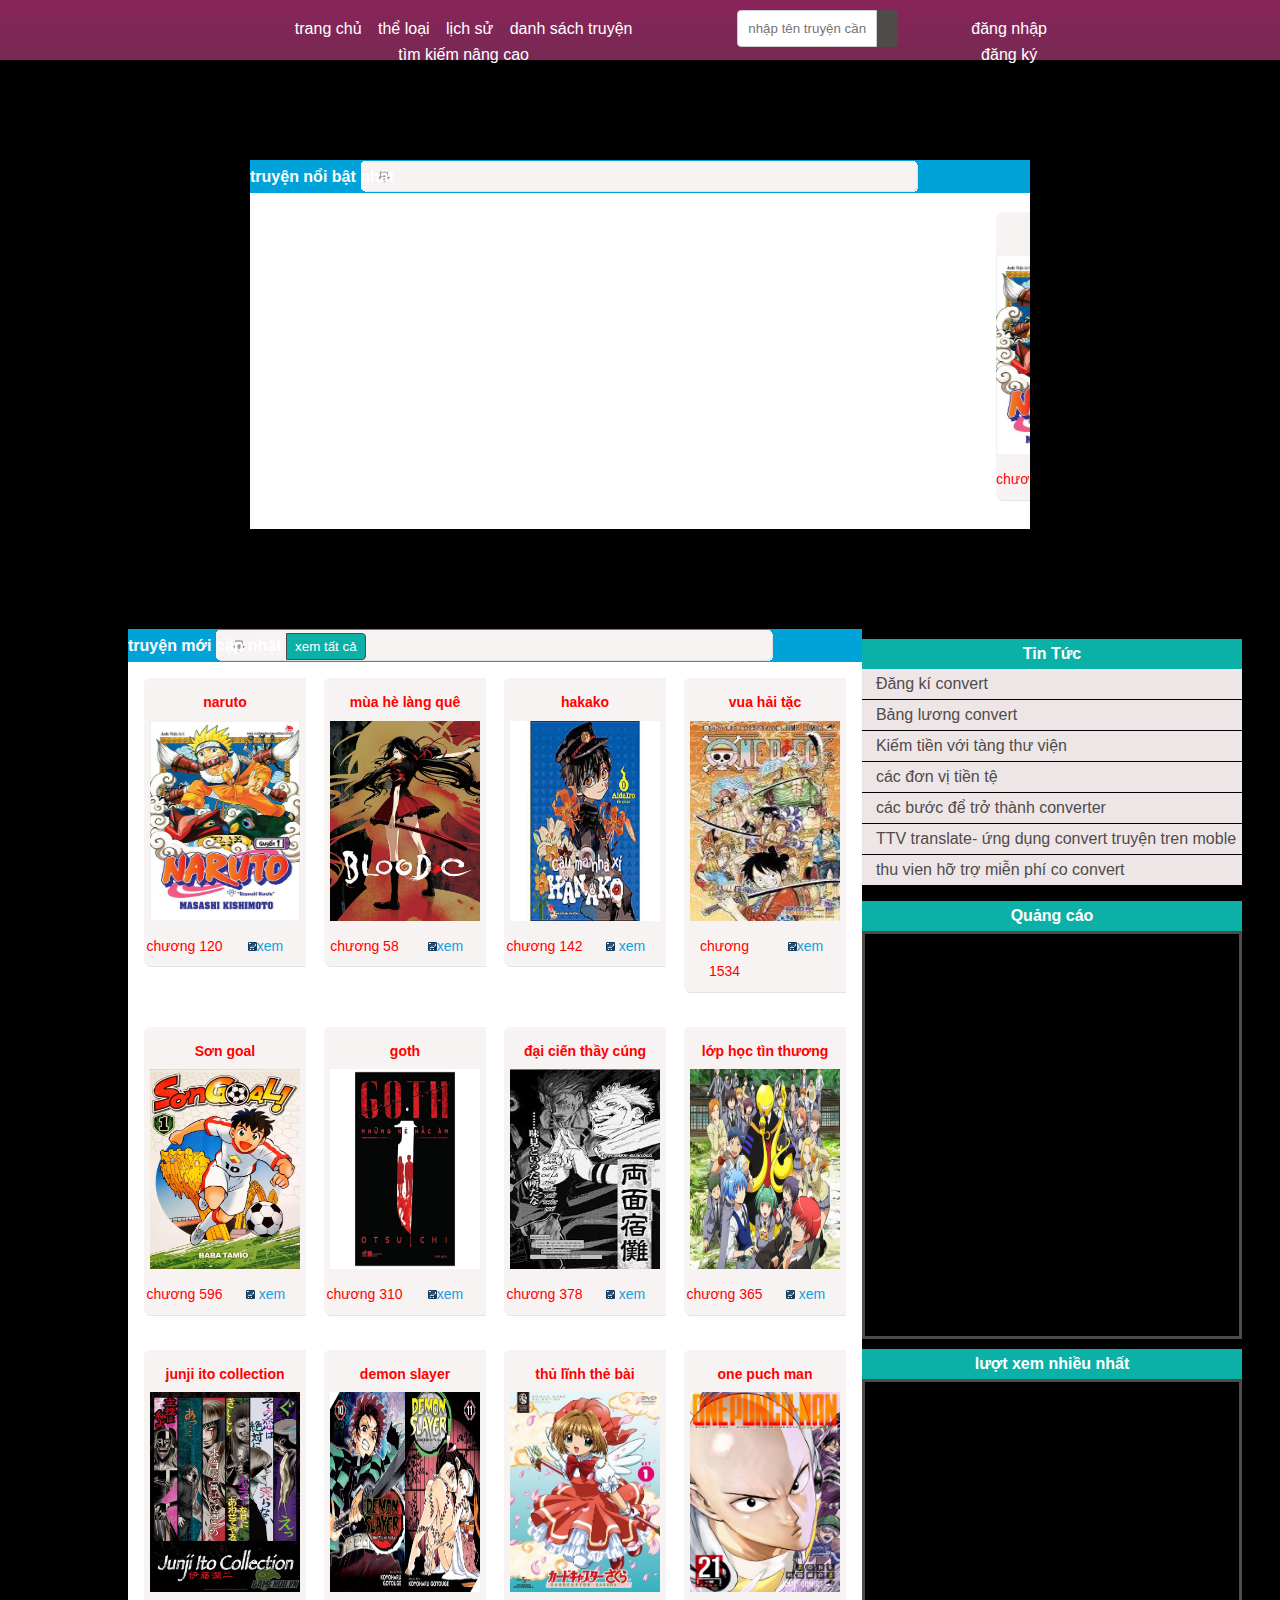
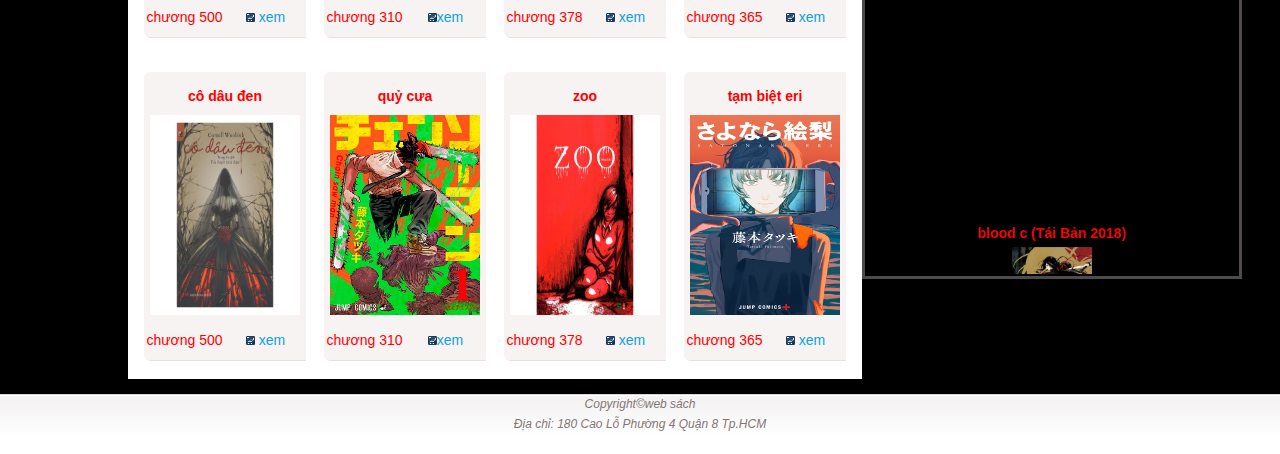
==== LapTrinhWeb(Ca3_t2)/index.html @ 85f15630 "nop" ====
<!DOCTYPE html>
<html lang="en">
<head>
    <meta charset="UTF-8">
    <meta name="viewport" content="width=device-width, initial-scale=1.0">
    <link rel="stylesheet" href="css/main.css">
    <link rel="stylesheet" href="css/base.css">
    <link rel="stylesheet" href="css/stype.css">
    <link rel="preconnect" href="https://fonts.googleapis.com">
    <link rel="preconnect" href="https://fonts.gstatic.com" crossorigin>
    <link href="https://fonts.googleapis.com/css2?family=Roboto:wght@300;400&display=swap" rel="stylesheet">
    <link rel="stylesheet" href="main.js">
    <script src="js/main.js"></script>
    <link rel="stylesheet" href="https://cdnjs.cloudflare.com/ajax/libs/font-awesome/6.5.2/css/all.min.css" integrity="sha512-SnH5WK+bZxgPHs44uWIX+LLJAJ9/2PkPKZ5QiAj6Ta86w+fsb2TkcmfRyVX3pBnMFcV7oQPJkl9QevSCWr3W6A==" crossorigin="anonymous" referrerpolicy="no-referrer" />
    <title>tiểu thuyết</title>
</head>
<body>
    <div class="story">
        <header class="header">
            <div class="grid">
                <nav class="header__navbar">
                    <ul class="header__navbar-list">
                        <li class="header__navbar-item"><a href="" class="header__navbar-item-link">trang chủ</a></li>
                        <li class="header__navbar-item header__navbar-item--has-notiy">
                         <a href="" class="header__navbar-item-link"><i class="header__navbar-icon fa-solid fa-bars"></i>thể loại</a>
                          <div class="header__notify">
                            <ul class="header__notify-list">
                                <li class="header__notify-item header__notify-item--view"><a href="" class="header__notify-link">lãng mạng</a></li>
                                <li class="header__notify-item header__notify-item--view"><a href="" class="header__notify-link">kiếm hiệp</a></li>
                                <li class="header__notify-item header__notify-item--view"><a href="" class="header__notify-link">chuyển sinh</a></li>
                                <li class="header__notify-item header__notify-item--view"><a href="" class="header__notify-link">khoa học</a></li>
                                <li class="header__notify-item header__notify-item--view"><a href="" class="header__notify-link">giả tưởng</a></li>
                                <li class="header__notify-item header__notify-item--view"><a href="" class="header__notify-link">phieu lưu</a></li>
                            </ul>
                            <ul class="header__notify-list">
                                <li class="header__notify-item header__notify-item--view"><a href="" class="header__notify-link">vui</a></li>
                                <li class="header__notify-item header__notify-item--view"><a href="" class="header__notify-link">buồn</a></li>
                                <li class="header__notify-item header__notify-item--view"><a href="" class="header__notify-link">hai kịch</a></li>
                                <li class="header__notify-item header__notify-item--view"><a href="" class="header__notify-link">bị kich</a></li>
                                <li class="header__notify-item header__notify-item--view"><a href="" class="header__notify-link">what</a></li>
                                <li class="header__notify-item header__notify-item--view"><a href="" class="header__notify-link">wy</a></li>
                            </ul>
                            <ul class="header__notify-list">
                                <li class="header__notify-item header__notify-item--view"><a href="" class="header__notify-link">vui</a></li>
                                <li class="header__notify-item header__notify-item--view"><a href="" class="header__notify-link">buồn</a></li>
                                <li class="header__notify-item header__notify-item--view"><a href="" class="header__notify-link">hai kịch</a></li>
                                <li class="header__notify-item header__notify-item--view"><a href="" class="header__notify-link">bị kich</a></li>
                                <li class="header__notify-item header__notify-item--view"><a href="" class="header__notify-link">what</a></li>
                                <li class="header__notify-item header__notify-item--view"><a href="" class="header__notify-link">wy</a></li>
                            </ul>
                          </div>
                         </li>
                        <li class="header__navbar-item"><a href="" class="header__navbar-item-link"><i class="header__navbar-icon fa-solid fa-file"></i></i>lịch sử</a></li>
                        <li class="header__navbar-item"><a href="" class="header__navbar-item-link"><i class="header__navbar-icon fa-solid fa-gears"></i>danh sách truyện</a></li>
                        <li class="header__navbar-item"><a href="" class="header__navbar-item-link">tìm kiếm nâng cao</a></li>
                    </ul>
                    <div class="header__navbar-search">
                        <div class="header__search">
                            <input type="text" class="header__navbar-search-input" placeholder="nhập tên truyện cần tiềm">
                            <button class="header__search-btn">
                                <i class=" header__search-btn--icon fa-sharp fa-solid fa-magnifying-glass"></i>
                            </button>
                        </div>
                    </div>
                    <ul class="header__navbar-list">
                        <li class="header__navbar-item">
                            <div class="header__navbar-item-link" onclick="hiendn()">đăng nhập</div>
                        </li>
                        <li class="header__navbar-item ">
                            <div class="header__navbar-item-link" onclick="hiendk()">đăng ký</div>
                        </li>
                    </ul>
                </nav>
        </div>
        </header>
        <div class="khoan_cach">

        </div>
        <div class="cuon">
            <div class="center_title">truyện nổi bật nhất  </div>
            <marquee behavior="" direction="">
                <div class="center_cuon">
                    <div class="product_box">
                        <div class="pro_box_top"></div>
                        <div class="pro_box_mid">
                            <div class="pro_title">naruto</div>
                            <div class="pro_img"><a href="#"><img src="img/Naruto_01_m.jpg" /></a></div>
                            <div class="price2" >chương 120</div><div class="pro_cart"><a href="#"><img src="images/layout/cart.gif" width="9" height="9" />xem</a></div>
                            <div style="clear:both"></div>
                        </div>
                        <div class="pro_box_bot"></div>
                    </div>
                    <div class="product_box">
                        <div class="pro_box_top"></div>
                        <div class="pro_box_mid">
                            <div class="pro_title">mùa hè làng quê</div>
                            <div class="pro_img"><a href="#"><img src="img/MV5BZjhmYmVmYzEtMzUzZi00ZjUbloodc.jpg" /></a></div>
                            <div class="price2" >chương 50</div><div class="pro_cart"><a href="#"><img src="images/layout/cart.gif" width="9" height="9" />xem</a></div>
                            <div style="clear:both"></div>
                        </div>
                        <div class="pro_box_bot"></div>
                    </div>
                    <div class="product_box">
                        <div class="pro_box_top"></div>
                        <div class="pro_box_mid">
                            <div class="pro_title"><a href="#">hakako</a></div>
                            <div class="pro_img"><a href="#"><img src="img/truyen2.jpg" /></a></div>
                            <div class="price2" >chương 150</div><div class="pro_cart"><a href="#"><img src="images/layout/cart.gif" width="9" height="9" /> xem</a></div>
                            <div style="clear:both"></div>                
                        </div>
                        <div class="pro_box_bot"></div>
                    </div>
                    <div class="product_box">
                        <div class="pro_box_top"></div>
                        <div class="pro_box_mid">
                            <div class="pro_title"><a href="#">bạc anh quỷ</a></div>
                            <div class="pro_img"><a href="#"><img src="img/bac_anh_quy.jpg" /></a></div>
                            <div class="price2" >chương 49</div><div class="pro_cart"><a href="#"><img src="images/layout/cart.gif" width="9" height="9" /> xem</a></div>
                            <div style="clear:both"></div>                
                        </div>
                        <div class="pro_box_bot"></div>
                    </div>
                    <div class="product_box">
                        <div class="pro_box_top"></div>
                        <div class="pro_box_mid">
                            <div class="pro_title"><a href="#">đại chiến người titan</a></div>
                            <div class="pro_img"><a href="#"><img src="img/aot.jpg" /></a></div>
                            <div class="price2" >chương 250</div><div class="pro_cart"><a href="#"><img src="images/layout/cart.gif" width="9" height="9" /> xem</a></div>
                            <div style="clear:both"></div>                
                        </div>
                        <div class="pro_box_bot"></div>
                    </div>
                    <div class="product_box">
                        <div class="pro_box_top"></div>
                        <div class="pro_box_mid">
                            <div class="pro_title">Berserk_vol01<a href="#"></a></div>
                            <div class="pro_img"><a href="#"><img src="img/Berserk_vol01.jpg" /></a></div>
                            <div class="price2" >chương 526</div><div class="pro_cart"><a href="#"><img src="images/layout/cart.gif" width="9" height="9" /> xem</a></div>
                            <div style="clear:both"></div>                
                        </div>
                        <div class="pro_box_bot"></div>
                    </div>
                     <div class="product_box">
                        <div class="pro_box_top"></div>
                        <div class="pro_box_mid">
                            <div class="pro_title"><a href="#">Fullmetal Alchemist</a></div>
                            <div class="pro_img"><a href="#"><img src="img/Bìa_truyện_Fullmetal_Alchemist_của_Nhật.jpg" /></a></div>
                            <div class="price2" >chương 710</div><div class="pro_cart"><a href="#"><img src="images/layout/cart.gif" width="9" height="9" /> xem</a></div>
                            <div style="clear:both"></div>                
                        </div>
                        <div class="pro_box_bot"></div>
                    </div>
                    <div class="product_box">
                        <div class="pro_box_top"></div>
                        <div class="pro_box_mid">
                            <div class="pro_title"><a href="#">cánh cửa</a></div>
                            <div class="pro_img"><a href="#"><img src="img/canh_cua.jpg" /></a></div>
                            <div class="price2" >chương 321</div><div class="pro_cart"><a href="#"><img src="images/layout/cart.gif" width="9" height="9" /> xem</a></div>
                            <div style="clear:both"></div>                
                        </div>
                        <div class="pro_box_bot"></div>
                    </div>
                    <div class="product_box">
                        <div class="pro_box_top"></div>
                        <div class="pro_box_mid">
                            <div class="pro_title"><a href="#">cô dâu đen</a></div>
                            <div class="pro_img"><a href="#"><img src="img/co_dau_den.jpg" /></a></div>
                            <div class="price2" >chương 49</div><div class="pro_cart"><a href="#"><img src="images/layout/cart.gif" width="9" height="9" /> xem</a></div>
                            <div style="clear:both"></div>                
                        </div>
                        <div class="pro_box_bot"></div>
                    </div>
                    <div class="product_box">
                        <div class="pro_box_top"></div>
                        <div class="pro_box_mid">
                            <div class="pro_title"><a href="#">fairy tail</a></div>
                            <div class="pro_img"><a href="#"><img src="img/fairy_tail.webp" /></a></div>
                            <div class="price2" >chương 481</div><div class="pro_cart"><a href="#"><img src="images/layout/cart.gif" width="9" height="9" /> xem</a></div>
                            <div style="clear:both"></div>                
                        </div>
                        <div class="pro_box_bot"></div>
                    </div>
                    <div class="product_box">
                        <div class="pro_box_top"></div>
                        <div class="pro_box_mid">
                            <div class="pro_title"><a href="#">vua hải tặc</a></div>
                            <div class="pro_img"><a href="#"><img src="img/onepi.jpg" /></a></div>
                            <div class="price2" >chương 1500</div><div class="pro_cart"><a href="#"><img src="images/layout/cart.gif" width="9" height="9" />xem</a></div>
                            <div style="clear:both"></div>                
                         </div>
                        <div class="pro_box_bot"></div>
                    </div>
                     </div>
            </marquee>
        </div>
        <div class="khoan_cach">
            
        </div>
        <div class="truyen_container">
            <div class="left">
                <!-- <div class="left_content">
                    <div class="title1">
                        <a  href="#"><button style="background-color: rgb(53, 58, 58);"><i class="fa-solid fa-bars"></i></button>Thể loại</a>
                    </div>
                    <ul class="categories">
                        <li class="lmenu1" >
                            <a href="" class="auth-form__socials--fb btn btn--size-s btn--with-icon"> <i class="fa-solid fa-font-awesome"></i></i>tiên hiệp</a> 
                            <a href="" class="auth-form__socials--fb btn btn--size-s btn--with-icon"> <i class="fa-solid fa-biohazard"></i>huyền huyễn</a> 
                        </li>
                        <li class="lmenu1" >
                            <a href=""><i class="fa-solid fa-cannabis"></i>&nbsp;&nbsp;đô thị</a> <a href=""><i class="fa-solid fa-biohazard"></i>  &nbsp;&nbsp;khoa huyễn</a>
                        </li>
                        <li class="lmenu1" >
                            <a href=""> <i class="fa-solid fa-font-awesome"></i></i>&nbsp;&nbsp;kỳ huyễn</a> <a href=""><i class="fa-solid fa-cannabis"></i>  &nbsp;&nbsp;võ hiệp</a>
                        </li>
                        <li class="lmenu1" >
                            <a href=""> <i class="fa-solid fa-staff-snake"></i> &nbsp;&nbsp;lịch sử</a> <a href=""><i class="fa-solid fa-circle-radiation"></i>  &nbsp;&nbsp;đồng nhân</a>
                        </li>
                        <li class="lmenu1" >
                            <a href=""><i class="fa-solid fa-heart-pulse"></i>  &nbsp;&nbsp;quân sự</a> <a href=""> <i class="fa-solid fa-heart"></i> &nbsp;&nbsp;du hi</a>
                        </li>
                        <li class="lmenu1" >
                            <a href=""> <i class="fa-solid fa-staff-snake"></i> &nbsp;&nbsp;cảnh kỹ</a> <a href=""> <i class="fa-solid fa-heart-pulse"></i> &nbsp;&nbsp;linh di</a>
                        </li>
                        <li class="lmenu1" >
                            <a href=""> <i class="fa-solid fa-circle-radiation"></i> &nbsp;&nbsp;ngôn tình</a> <a href=""> <i class="fa-solid fa-heart"></i> &nbsp;&nbsp;tất cả</a>
                        </li>
                    </ul>
                </div> -->
                <div class="content">
                    <div class="center_title">truyện mới cập nhật <button style="background-color: #0bb1a7;">xem tất cả</button></div>
                    <div class="center_content">
                        <div class="product_box">
                            <div class="pro_box_top"></div>
                            <div class="pro_box_mid">
                                <div class="pro_title">naruto</div>
                                <div class="pro_img"><a href="#"><img src="img/Naruto_01_m.jpg" /></a></div>
                                <div class="price2" >chương 120</div><div class="pro_cart"><a href="#"><img src="images/layout/cart.gif" width="9" height="9" />xem</a></div>
                                <div style="clear:both"></div>
                            </div>
                            <div class="pro_box_bot"></div>
                        </div>
                        <div class="product_box">
                            <div class="pro_box_top"></div>
                            <div class="pro_box_mid">
                                <div class="pro_title">mùa hè làng quê</div>
                                <div class="pro_img"><a href="#"><img src="img/MV5BZjhmYmVmYzEtMzUzZi00ZjUbloodc.jpg" /></a></div>
                                <div class="price2" >chương 58</div><div class="pro_cart"><a href="#"><img src="images/layout/cart.gif" width="9" height="9" />xem</a></div>
                                <div style="clear:both"></div>
                            </div>
                            <div class="pro_box_bot"></div>
                        </div>
                        <div class="product_box">
                            <div class="pro_box_top"></div>
                            <div class="pro_box_mid">
                                <div class="pro_title"><a href="#">hakako</a></div>
                                <div class="pro_img"><a href="#"><img src="img/truyen2.jpg" /></a></div>
                                <div class="price2" >chương 142</div><div class="pro_cart"><a href="#"><img src="images/layout/cart.gif" width="9" height="9" /> xem</a></div>
                                <div style="clear:both"></div>                
                            </div>
                            <div class="pro_box_bot"></div>
                        </div>
                        
                        <div class="product_box">
                            <div class="pro_box_top"></div>
                            <div class="pro_box_mid">
                                <div class="pro_title"><a href="#">vua hải tặc</a></div>
                                <div class="pro_img"><a href="#"><img src="img/onepi.jpg" /></a></div>
                                <div class="price2" >chương 1534</div><div class="pro_cart"><a href="#"><img src="images/layout/cart.gif" width="9" height="9" />xem</a></div>
                                <div style="clear:both"></div>                
                             </div>
                            <div class="pro_box_bot"></div>
                        </div>
                         </div>
                
                  <div style="clear:both"></div>
                
                  <div class="center_content">
                    <div class="product_box">
                        <div class="pro_box_top"></div>
                        <div class="pro_box_mid">
                            <div class="pro_title"><a href="#">Sơn goal</a></div>
                            <div class="pro_img"><a href="#"><img src="img/son_goal_2.jpg.webp" /></a></div>
                            <div class="price2"  >chương 596</div><div class="pro_cart"><a href="#"><img src="images/layout/cart.gif" width="9" height="9" /> xem</a></div>
                            <div style="clear:both"></div>
                        </div>
                        <div class="pro_box_bot"></div>
                    </div>
                    <div class="product_box">
                        <div class="pro_box_top"></div>
                        <div class="pro_box_mid">
                            <div class="pro_title"><a href="#">goth</a></div>
                            <div class="pro_img"><a href="#"><img src="images/Sach_3.jpg" /></a></div>
                            <div class="price2"  >chương 310</div><div class="pro_cart"><a href="#"><img src="images/layout/cart.gif" width="9" height="9" />xem</a></div>
                            <div style="clear:both"></div>                
                        </div>
                        <div class="pro_box_bot"></div>
                    </div>
                    
                    <div class="product_box">
                        <div class="pro_box_top"></div>
                        <div class="pro_box_mid">
                            <div class="pro_title"><a href="#">đại ciến thầy cúng</a></div>
                            <div class="pro_img"><a href="#"><img src="img/jjkai.jpg" /></a></div>
                            <div class="price2" >chương 378</div><div class="pro_cart"><a href="#"><img src="images/layout/cart.gif" width="9" height="9" /> xem</a></div>
                            <div style="clear:both"></div>                
                         </div>
                        <div class="pro_box_bot"></div>
                    </div>
                    <div class="product_box">
                        <div class="pro_box_top"></div>
                        <div class="pro_box_mid">
                            <div class="pro_title"><a href="#">lớp học tìn thương</a></div>
                            <div class="pro_img"><a href="#"><img src="img/koro_sensei.jpg" /></a></div>
                            <div class="price2" >chương 365</div><div class="pro_cart"><a href="#"><img src="images/layout/cart.gif" width="9" height="9" /> xem</a></div>
                            <div style="clear:both"></div>                
                         </div>
                        <div class="pro_box_bot"></div>
                    </div>
                   </div>  
                   <div class="center_content">
                    <div class="product_box">
                        <div class="pro_box_top"></div>
                        <div class="pro_box_mid">
                            <div class="pro_title"><a href="#">junji ito collection</a></div>
                            <div class="pro_img"><a href="#"><img src="img/junji-ito-collection.jpg" /></a></div>
                            <div class="price2"  >chương 500</div><div class="pro_cart"><a href="#"><img src="images/layout/cart.gif" width="9" height="9" /> xem</a></div>
                            <div style="clear:both"></div>
                        </div>
                        <div class="pro_box_bot"></div>
                    </div>
                    <div class="product_box">
                        <div class="pro_box_top"></div>
                        <div class="pro_box_mid">
                            <div class="pro_title"><a href="#">demon slayer</a></div>
                            <div class="pro_img"><a href="#"><img src="img/truyen1.webp" /></a></div>
                            <div class="price2"  >chương 310</div><div class="pro_cart"><a href="#"><img src="images/layout/cart.gif" width="9" height="9" />xem</a></div>
                            <div style="clear:both"></div>                
                        </div>
                        <div class="pro_box_bot"></div>
                    </div>
                    
                    <div class="product_box">
                        <div class="pro_box_top"></div>
                        <div class="pro_box_mid">
                            <div class="pro_title"><a href="#">thủ lĩnh thẻ bài</a></div>
                            <div class="pro_img"><a href="#"><img src="img/Cardcaptor_Sakura_DVD_vl.1_cover.jpg" /></a></div>
                            <div class="price2" >chương 378</div><div class="pro_cart"><a href="#"><img src="images/layout/cart.gif" width="9" height="9" /> xem</a></div>
                            <div style="clear:both"></div>                
                         </div>
                        <div class="pro_box_bot"></div>
                    </div>
                    <div class="product_box">
                        <div class="pro_box_top"></div>
                        <div class="pro_box_mid">
                            <div class="pro_title"><a href="#">one puch man</a></div>
                            <div class="pro_img"><a href="#"><img src="img/one_puch.webp" /></a></div>
                            <div class="price2" >chương 365</div><div class="pro_cart"><a href="#"><img src="images/layout/cart.gif" width="9" height="9" /> xem</a></div>
                            <div style="clear:both"></div>                
                         </div>
                        <div class="pro_box_bot"></div>
                    </div>
                   </div>  
                   <div class="center_content">
                    <div class="product_box">
                        <div class="pro_box_top"></div>
                        <div class="pro_box_mid">
                            <div class="pro_title"><a href="#">cô dâu đen</a></div>
                            <div class="pro_img"><a href="#"><img src="img/co_dau_den.jpg" /></a></div>
                            <div class="price2"  >chương 500</div><div class="pro_cart"><a href="#"><img src="images/layout/cart.gif" width="9" height="9" /> xem</a></div>
                            <div style="clear:both"></div>
                        </div>
                        <div class="pro_box_bot"></div>
                    </div>
                    <div class="product_box">
                        <div class="pro_box_top"></div>
                        <div class="pro_box_mid">
                            <div class="pro_title"><a href="#">quỷ cưa</a></div>
                            <div class="pro_img"><a href="#"><img src="img/Chainsawman.jpg" /></a></div>
                            <div class="price2"  >chương 310</div><div class="pro_cart"><a href="#"><img src="images/layout/cart.gif" width="9" height="9" />xem</a></div>
                            <div style="clear:both"></div>                
                        </div>
                        <div class="pro_box_bot"></div>
                    </div>
                    
                    <div class="product_box">
                        <div class="pro_box_top"></div>
                        <div class="pro_box_mid">
                            <div class="pro_title"><a href="#">zoo</a></div>
                            <div class="pro_img"><a href="#"><img src="img/zoo.jpg" /></a></div>
                            <div class="price2" >chương 378</div><div class="pro_cart"><a href="#"><img src="images/layout/cart.gif" width="9" height="9" /> xem</a></div>
                            <div style="clear:both"></div>                
                         </div>
                        <div class="pro_box_bot"></div>
                    </div>
                    <div class="product_box">
                        <div class="pro_box_top"></div>
                        <div class="pro_box_mid">
                            <div class="pro_title"><a href="#">tạm biệt eri</a></div>
                            <div class="pro_img"><a href="#"><img src="img/Goodbye,_Eri_volume_cover.jpg" /></a></div>
                            <div class="price2" >chương 365</div><div class="pro_cart"><a href="#"><img src="images/layout/cart.gif" width="9" height="9" /> xem</a></div>
                            <div style="clear:both"></div>                
                         </div>
                        <div class="pro_box_bot"></div>
                    </div>
                   </div>  
            
                </div>
                <div class="right">
                    <div class="right_content">
                        <div class="title">Tin Tức</div>
                        <ul class="categories">
                            <li class="lmenu2" >
                                <a href=""> <i class="fa-solid fa-sun"></i> &nbsp;&nbsp;Đăng kí convert</a>
                            </li>
                            <li class="lmenu2" >
                                <a href=""> <i class="fa-solid fa-sun"></i> &nbsp;&nbsp;Bảng lương convert</a>
                            </li>
                            <li class="lmenu2" >
                                <a href=""> <i class="fa-solid fa-sun"></i>  &nbsp;&nbsp;Kiếm tiền với tàng thư viện</a>
                            </li>
                            <li class="lmenu2" >
                                <a href=""> <i class="fa-solid fa-sun"></i> &nbsp;&nbsp;các đơn vị tiền tệ</a>
                            </li>
                            <li class="lmenu2" >
                                <a href=""> <i class="fa-solid fa-sun"></i> &nbsp;&nbsp;các bước để trở thành converter </a>
                            </li>
                            <li class="lmenu2" >
                                <a href=""> <i class="fa-solid fa-sun"></i>&nbsp;&nbsp;TTV translate- ứng dụng convert truyện tren moble</a>
                            </li>
                            <li class="lmenu2" >
                                <a href=""> <i class="fa-solid fa-sun"></i>  &nbsp;&nbsp;thu vien hỡ trợ miễn phí co convert</a>
                            </li>
                        </ul>
                    </div>
                    <div class="box">
                        <div class="title">Quảng cáo</div>
                        <div class="box_content">
                            <iframe width="370px" height="390px" src="https://www.youtube.com/embed/CFjI21M9wZs" title="アニメ『怪獣８号』ノンクレジットOP｜YUNGBLUD「Abyss」｜毎週土曜23時～放送・配信" frameborder="0" allow="accelerometer; autoplay; clipboard-write; encrypted-media; gyroscope; picture-in-picture; web-share" referrerpolicy="strict-origin-when-cross-origin" allowfullscreen></iframe>
                        </div>
                    </div>
                    <div class="box">
                        <div class="title">lượt xem nhiều nhất</div>
                        <div class="box_content" style="height:500px;">
                            <marquee direction="up" height="490px">
                                <div class="pro_title">blood c (Tái Bản 2018) </div>
                                <div style="text-align:center"><img src="img/MV5BZjhmYmVmYzEtMzUzZi00ZjUbloodc.jpg" height="120" /></div>
                                <div class="pro_price">tập 89</div>
                                <div style="clear:both"></div>
                                <hr color="#6da6b1" />
                                <div class="pro_title"> Cô nam (Tái Bản 2019) </div>
                                <div style="text-align:center"><img src="img/top-nhung-vu-an-co-dong-co-xam-xi-nhat-tham-tu-lung-danh-conan-phan-2-thumb.jpg" height="120" /></div>
                                <div class="pro_price">movie 15</div>
                                <div style="clear:both"></div>
                                <hr color="#6da6b1" />
                                <div class="pro_title"> Cô nam (Tái Bản 2019) </div>
                                <div style="text-align:center"><img src="img/top-nhung-vu-an-co-dong-co-xam-xi-nhat-tham-tu-lung-danh-conan-phan-2-thumb.jpg" height="120" /></div>
                                <div class="pro_price">movie 15</div>
                                <div style="clear:both"></div>
                                <hr color="#6da6b1" />
                                <div class="pro_title"> Cô nam (Tái Bản 2019) </div>
                                <div style="text-align:center"><img src="img/top-nhung-vu-an-co-dong-co-xam-xi-nhat-tham-tu-lung-danh-conan-phan-2-thumb.jpg" height="120" /></div>
                                <div class="pro_price">movie 15</div>
                                <div style="clear:both"></div>
                            </marquee>
                        </div>
                        </div>
                    </div>  
            </div> 
        </div>
        <div id="path"></div>
        <div class="footer">
            Copyright&copy;web sách <br /> Địa chỉ: 180 Cao Lỗ Phường 4 Quận 8 Tp.HCM<br />

        </div>
         <div  class="madal" id="dk"> 
               <div class="madal__overplay">

                </div>
                <div class="madal__body">
                    <div class="auth-form">
                        <div class="auth-form__container">
                            <div class="auth-form__header">
                                <h3 class="auth-form__heading">Đăng ký</h3>
                                <span class="auth-form__switch-btn"onclick="hiendn1()">Đăng nhập</span>
                            </div>
                            <div class="auth-form__form">
                                <div class="auth-form__group">
                                    <input type="password" class="auth-form__input" placeholder="nhập email của bạn">
                                </div>
                                <div class="auth-form__group">
                                    <input type="password" class="auth-form__input" placeholder="nhập mật khẩu của bạn">
                                </div>
                                <div class="auth-form__group">
                                    <input type="password" class="auth-form__input" placeholder="nhập khẩu mật khẩu của bạn">
                                </div>
                            </div>
                            <div class="auth-form__aside">
                                <p class="auth-form__policy-text">
                                    bạn đăng ký ,đồng ý với yêu cầu của web.
                                    <a href="" class="auth-form__text-link">điều khoản dịch vụ</a> &
                                    <a href="" class="auth-form__text-link">chính sách bảo mật</a>
                                    
                                </p>
                            </div>
                            <div class="auth-form__controls">
                                <button class="btn auth-form__controls-back btn--nomal">trở lại</button>
                                <button class="btn btn--primary" >đăng ký</button>
                            </div>
                        </div>
                    
                        <div class="auth-form__socials">
                            <a href="" class="auth-form__socials--fb btn btn--size-s btn--with-icon"><i class="auth-form__socials-icon fa-brands fa-facebook"></i><span class="auth-form__social-title">kết nối với facebook</span></a>
                            <a href="" class="auth-form__socials--gg btn btn--size-s btn--with-icon"><i class="auth-form__socials-icon fa-brands fa-google"></i><span class="auth-form__social-title">kết nối với google</span></a>
                        </div>
                    </div>
                </div>
                <div class="madal_inner"></div>
        </div> 
        <!-- login form -->
         <div class="madal" id="dn">
            <div class="madal__overplay">

            </div>
            <div class="madal__body">
                
                <div class="auth-form">
                    <div class="auth-form__container">
                        <div class="auth-form__header">
                            <h3 class="auth-form__heading">Đăng nhập</h3>
                            <span class="auth-form__switch-btn" onclick="hiendk1()">Đăng ký</span>
                        </div>
                        <div class="auth-form__form">
                            <div class="auth-form__group">
                                <input type="password" class="auth-form__input" placeholder="nhập email của bạn">
                            </div>
                            <div class="auth-form__group">
                                <input type="password" class="auth-form__input" placeholder="nhập mật khẩu của bạn">
                            </div>
                        </div>
                        <div class="auth-form__aside">
                            <div class="auth-form__help">
                                <a href="" class="auth-form__hhelp-link auth-form__hhelp-fogot"> quên mật khẩu</a>
                                <span class="auth-form__help-separate"></span>
                                <a href="" class="auth-form__hhelp-link">cần trợ giúp</a>
                            </div>
                        </div>
                        <div class="auth-form__controls">
                            <button class="btn auth-form__controls-back btn--nomal">trở lại</button>
                            <button class="btn btn--primary">đăng nhập</button>
                        </div>
                    </div>
                 
                    <div class="auth-form__socials">
                        <a href="" class="auth-form__socials--fb btn btn--size-s btn--with-icon"><i class="auth-form__socials-icon fa-brands fa-facebook"></i><span class="auth-form__social-title">đăng nhập facebook</span></a>
                        <a href="" class="auth-form__socials--gg btn btn--size-s btn--with-icon"><i class="auth-form__socials-icon fa-brands fa-google"></i><span class="auth-form__social-title">đăng nhập google</span></a>
                    </div>
                </div>
                
            </div>
            <div class="madal_inner"></div>
        </div> 
    </div>
</body>
</html>
---- LapTrinhWeb(Ca3_t2)/css/main.css ----
@charset "utf-8";

/* CSS Document */

body {
    background-position: top;
    background-repeat: repeat-x;
    margin: 0;
    font-family: "Rubik", sans-serif;
  
}
@media screen {
    
}
/* .right_content{
    height: 250px;
} */
.left_content{
    height: 250px;
}
#container {
    background-color: white;
}

#header {
    border-radius: 5px;
    justify-content: space-around; 
    display: flex;
    margin-left: 200px;
    margin-right: 200px;
}
.taikhoan{
    display: flex;
}
.tim{
    margin-top: 20px;
}

.tapp{
}
#logo {
    
    padding-left: 5px;
    padding-top: 10px;
}

#logo img {
    height: 153px;
    width: 250px;
}

#banner {
    width: 500px;
    margin-top: 7px;
}

.khoan_cach{
    height: 100px;
}


#menu {
    
    height: 50px;
    background-color: #0fa0dd;
    display: flex;
    justify-content:center;
    flex: 1;
}

#menu_left_corner {
    float: left;
    width: 9px;
    height: 50px;
    background-color: #df1111;
    border-radius: 50px 0px 0px 50px;
    ;
}

#menu_right_corner {
    float: left;
    width: 8px;
    height: 50px;
    background-color: #504b4b;
    border-radius: 0px 50px 50px 0px;
}

#hmenu {
    list-style-type: none;
    margin-left: -20px;
    margin-top: 0px;
}

#hmenu li {
    float: left;
    margin-left: 20px;
    margin-right: 20px;
    line-height: 50px;
}

#hmenu li a {
    color: #e8ffff;
    text-decoration: none;
    line-height: 50px;
    display: block;
}

#hmenu li a:hover {
    color: #f4e0ce
}

.devider {
    background-image: url(../images/layout/menu_divider.gif);
    width: 2px;
}

#path {
    height: 15px;
}
.truyen_container{
   display: flex;
   width: 70%;
   margin: auto;
   justify-content:space-between;
}
.left {
    flex: 1;
    display: flex;
    justify-content:center ;
    background-color: white;
}


.content{
    flex: 2;
    text-align: center;

}
.content1{
    
    text-align: center;
    
}

.right {
    flex: 1;
   background-color: black;
}
.chon_theloai{
    display: flex;
}
.list_theloai{
    list-style-type: none;
}
.theloai-li{
    text-align: left;
}

#cart {
    margin-top: 10px;
    width: 195px;
    height: 84px;
    background-image: url(../images/layout/cart_bg.gif);
}

#cart-title {
    text-align: center;
    font-size: 18px;
    color: #847676;
}

#cart-detail {
    font-size: 16px;
    width: 135px;
    float: left;
    padding-left: 10px;
}

#cart-detail span {
    color: #F00;
}

#cart-img {
    width: 48px;
    height: 48px;
    float: left;
    background-image: url(../images/layout/shoppingcart.png)
}

.footer {
    height: 60px;
    color: #847676;
    font-size: 12px;
    text-align: center;
    line-height: 20px;
    font-style: italic;
    background-image: url(../images/layout/footer_bg.gif);
}

.categories {
    list-style-type: none;
    margin-top: 0px;
    margin-left: -40px;
    
}
.categories li{
    text-align: left;
}
.categories li a {
    text-decoration: none;
    color: #504b4b;
    line-height: 30px;

}

.categories li a:hover {
    font-weight: bold;
}

.title {
    line-height: 30px;
    text-align: center;
    color: #FFF;
    font-weight: bold;
    background-color: #0bb1a7;
    margin-top: 10px;
}
.title1 {
    line-height: 30px;
    color: #FFF;
    font-weight: bold;
    background-color: #504b4b;
    margin-top: 10px;
}

.lmenu1 {
    background-color: #dad0d0;
    padding-left: 5px;
    margin-bottom: 1px;
    display: flex;
    justify-content: space-around;
    position: relative;
}

.lmenu2 {
    background-color: #eee6e6;
    padding-left: 5px;
    margin-bottom: 1px;
}

.box_content {
    text-align: center;
    border: 3px solid #504b4b;
    padding: 2px;
    
}

.center_title {
    line-height: 33px;
    color: #fff;
    font-weight: bold;
    background: url(../images/layout/bar_bg.gif) no-repeat center;
    background-color: #00A3D9;
    text-align: left;
}

.center_content {
    padding: 7px;
    justify-content:space-evenly;
    flex: 1;
    text-align: center;
    display: flex;
}
.cuon{
    background-color:white;
    margin: auto;
    margin-left: 250px;
    margin-right: 250px;
}
.center_cuon {
    padding: 10px;
    flex: 1;
    display: flex;
    cursor: none;
}
.product_box {
    width: 180px;
    height: auto;
    float: left;
    padding: 9px;
}

.pro_box_top {
    height: 12px;
    background-image: url(../images/layout/product_box_top.gif);
}

.pro_box_bot {
    height: 10px;
    background-image: url(../images/layout/product_box_bottom.gif);
}

.pro_box_mid {
    background-image: url(../images/layout/product_box_center.gif);
}

.pro_title {
    text-align: center;
    font-weight: bold;
    color: #F00;
    font-size: 14px;
}

.pro_title a {
    text-decoration: none;
    color: #F00;
}

.pro_price {
    text-align: center;
    color: #F00;
    font-weight: bold;
    width: 50%;
    float: left;
    font-size: 14px;
}

.oldprice {
    text-align: center;
    color: #847676;
    text-decoration: line-through;
    width: 50%;
    float: right;
    font-size: 14px;
}

.pro_cart {
    width: 50%;
    float: right;
    font-size: 14px;
    text-align: center;
}

.pro_cart a {
    text-decoration: none;
    color: #0fa0dd;
}

.pro_img {
    text-align: center;
    padding: 5px 0px;
}

.pro_img img {
    height: 200px;
    width: 150px;
}

.big_box {
    width: 554px;
    margin-left: 17px;
    margin-top: 15px;
}

.big_box_top {
    background-image: url(../images/layout/details_box_top.gif);
    height: 12px;
}

.big_box_bot {
    background-image: url(../images/layout/details_box_bottom.gif);
    height: 12px;
}

.big_box_mid {
    background-image: url(../images/layout/details_box_center.gif);
    padding: 5px;
}

.big_box_img {
    width: 200px;
    float: left;
    text-align: center;
}

.big_box_img img {
    width: 200px;
    height: 200px;
}

.big_box_detail {
    width: 350px;
    float: right;
}

.thumb img {
    width: 50px;
    height: 40px;
    padding: 5px 0px;
}

.add_cart img {
    width: 16px;
    height: 16px;
}

.add_cart a {
    text-decoration: none;
    color: #006;
}

.pro_title_big {
    color: #F00;
    font-weight: bold;
}

.spec_value {
    color: #5F9FAB;
}

.price {
    color: #F00;
    font-weight: bold;
}

.detail {
    margin-top: 10px;
    text-align: justify;
}

.detail img {
    width: 100%;
    margin-top: 10px;
    margin-bottom: 10px;
}

.detail span {
    font-size: 18px;
    line-height: 35px;
    font-weight: bold;
}

.search-container {
    display: flex;
    margin-top: 10px;
}

input[type="text"] {
    padding: 10px;
    width: 140px;
    border: 1px solid #ccc;
    border-radius: 4px 0 0 4px;
    outline: none;
}

button {
    padding: 5px 8px;
    background-color: #504b4b;
    color: white;
    border: 1px solid #504b4b;
    border-radius: 0 4px 4px 0;
    cursor: pointer;
}

button:hover {
    background-color: gray;
    border: 1px solid gray;
}

/* Font Awesome Icon */
button i {
    margin-right: 5px;
}

.price2
{
	text-align:center; color:#F00; width:50%; float:left; font-size:14px;
}
---- LapTrinhWeb(Ca3_t2)/css/base.css ----
body{
    text-align: center;
    background-color: black;
}
html{
    font-size: 100%;
    line-height: 1.6rem;
    font-family: "Roboto", sans-serif;
    box-sizing: border-box;
}
*{
    box-sizing: inherit;
}
:root{

    --white-color:#fff;
    --black-color:#000;
    --text-color:#333;
    --primary-color:#EE4D2D;
    --border-color:#dbdbdb;

    --header-height:220px;
    --navbar-height:34px;
    --header-with-search-height:calc(var(--header-height)-var(var(--navbar-height)));
}
.grid__colmn-2{
    padding-left: 12px;
    padding-right: 12px;
    width: 16.6667%;
}
.grid__colmn-10{
    padding-left: 12px;
    padding-right: 12px;
    width: 83.3333%;
}
.grid{
    width: 1200;
    max-width: 100%;
    margin: 0;
}
.grid__full-width{
    width: 100%;
}
.grid__row{
    display: flex;
    flex-wrap: wrap;
}
@keyframes ideIn {
    from{
        opacity: 0;
    }
    to{
        opacity: 1;
    }
}
@keyframes heatify {
    from{
        transform: scale(0);
    }
    to{
        transform: scale(1);
    }
}
@keyframes growth{
    from{
        transform: scale(var(--growth-from));
    }
    to{
        transform: scale(var(--growth-to));
    }
}

/* #cn_hien--login{
    position: fixed;
    top :0;
    bottom: 0;
    right: 0;
    left: 0;
    display: flex;
    animation: ideIn linear 0.1s ;
} */
.madal{
    position: fixed;
    top :0;
    bottom: 0;
    right: 0;
    left: 0;
    display: none;
    animation: ideIn linear 0.1s ;
}
.madal__overplay{
    position: absolute;
    height: 100%;
    width: 100%;
    background-color: rgb(0, 0, 0,0.3);
    z-index: 2;
}
.madal__body{
    /* --growth-from: 0.7;
    --growth-to:1; */
    background-color: var(--white-color);
    border: 5px;
    margin: auto    ;
    position: relative;
    z-index: 3;
    animation:  growth linear 0.1s   ;
}
.btn{
    min-width: 142px;
    height: 30px;
    text-decoration: none;
    border: none;
    border-radius: 2px;
    font-size: 1.6rem;
    padding: 0 12px;
    cursor: pointer;
    color: var(--text-color);
    align-items: center;
    justify-content: center;
    line-height: 1.6rem;
}
.btn.btn--nomal:hover{
    background-color: rgb(0, 0, 0,0.05);
}
.btn.btn--size-s{
    height: 32px;
    font-size: 12px;
    padding: 10px 10px;
}
.btn.btn--primary{
    color: var(--white-color);
    background-color: var(--primary-color);
}
.btn.btn--disaled{
    cursor: default;
    /* filter: brightness(80%); */
    background-color: #999;
}
---- LapTrinhWeb(Ca3_t2)/css/stype.css ----
.story{
    margin: 0;
    text-align: center;
}
.header{
height: 60px;
background-image: linear-gradient(0,#772953,#89245a);
}
/* container */
.truyen_container{
    background-color: black;
    margin: auto;
    width:80%;
}
.category{
    border-radius: 2px;
    background-color: var(--white-color);
    margin: 16px;
    
}
.category_heading{
    font-size: 1.8rem;
    padding: 8px 16px;
}
.category_heading-icon{
    font-size: 1.4rem;
}

.category-item--active.category-item__link{
color: var(--primary-color);
}
.category-item--active.category-item__link ::before {
     position: absolute;
     top :50%;
     left: 4px;
     content: "";
     border: 4px solid;
     transform: translateY(-50%);
     background-color: transparent transparent transparent var(--primary-color);
}
.category-list{
   list-style: none;
}
.category-item__link{
    font-size: 1.4rem;
    color: var(--text-color);
   position: relative;;
    padding: 8px 16px;
    display: block;
    transition: right linear 0.2;
    right: 0;
    text-decoration: none;
}
.category-item__link:hover{
    color: var(--primary-color);
    right: -4px;
}
/* deader */
.header__navbar{
    display: flex;
    /* justify-content: space-between ; */
    margin-left: 200px;
    margin-right: 200px;
}
.header__navbar-list{
    list-style: none;
}
.header__navbar-item{
    margin: 0 5px;
    text-align: center;
    min-height: 10px;
    position: relative;
}
.header__navbar-item,
.header__navbar-item-link{
    display: inline-block;
    font-size: 1.0rem;
    color: var(--white-color);
    text-decoration: none;
    font-weight: 300;
}
.header__navbar-item :hover,
.header__navbar-item-link :hover{
    background-color: rgb(255,255,255,0.7);
    cursor: pointer;
    flex: 1;

}
.header__navbar-item-strong{
    font-weight: 400;
}
.header__navbar-icon{
    font-size: 1.0rem;
    padding-left: 2px;
}
.header__notify{
    position: absolute;
    top:100%;
    width: 200px;
    border:  1px solid #772953;
    background-color: var(--white-color);
    cursor: default;
    transform-origin: top left;
    animation: heatify ease-in 0.2s;
    will-change: opacity,transform ;
    display: none;
}
.right__notify{
    position: relative;
    top:100%;
    width: 100%;
    border:  1px solid #772953;
    background-color: var(--white-color);
    justify-content: space-between;
    display: flex;
}
.header__notify1{
    position: absolute;
    top:100%;
    width: 200px;
    border:  1px solid #772953;
    background-color: var(--white-color);
    cursor: default;
    transform-origin: top left;
    animation: heatify ease-in 0.2s;
    will-change: opacity,transform ;
    display: block;
}
.header__notify-list{
   padding: 0;
   list-style-type: none;
}
.right__notify-list{
    padding: 0;
    list-style-type: none;
 }
.header__notify-link{
    text-decoration: none;
    text-align: center;
    margin-right: 20px;
}
.right__notify-link{
    text-decoration: none;
    text-align: left;
    
    font-size: 1.5rem;
}
.header__notify-item{
    text-align: center;
}
.right__notify-item{
    text-align: left;
}
.header__notify-item :hover{
    color: #f1f1f1;
}
.header__notify-item--view{
    background-color: rgb(238,75, 43,0.8);
}
.right__notify-item--view{
    background-color:var(--white-color);
    
}
.header__navbar-item--has-notiy:hover  .header__notify{
    display: flex;
}
.header__navbar-item--has--login:hover.madal{
    display: block;
}

.auth-form{
    width: 500px;
}
.auth-form__container{
    padding: 0 32px;
}
.auth-form__header{
    display: flex;
    align-items: center;
    justify-content: space-between;
}
.auth-form__heading{
    font-size: 2.2rem;
    font-weight: 400;
}
.auth-form__input{
    width: 100%;
    height: 40px;
    margin-top: 16px;
    padding: 0 12px;
    font-size: 1.4rem;
    border-radius: 2px;
    border: 1px solid var(--border-color);
    outline: none;
    flex: 1;
}
.auth-form__input:focus{
    border: #888;
}
.auth-form__aside{
    margin-top: 18px;
}
.auth-form__policy-text{
    font-size: 1.0rem;
    line-height: 1.8rem;
    text-align: center  ;
    padding: 0 12px;
    display: flex;
    align-items: center;
}
.auth-form__text-link{
    color:  var(--primary-color);
    text-decoration: none;
}
.auth-form__controls{
    margin-top: 80px;
    display: flex;
    justify-content: flex-end;
}
.auth-form__socials{
background-color: #f5f5f5;
padding: 16px 32px;
justify-content: space-between;
margin-top: 24px;
}
.auth-form__socials-icon{
    font-size: 1.4rem;
}
.auth-form__controls-back{
    margin-right: 12px 36px;
}
.auth-form__socials-icon,
.auth-form__socials--fb{
    color: var(--white-color);
}
.auth-form__socials--gg{
    background-color: var(--white-color);
    color: var(--primary-color);
}
.auth-form__socials--fb{
    color: #666;
    background-color: #3A5A98;
}
.auth-form__switch-btn{
    color: var(--primary-color);
    cursor: pointer;
}
.auth-form__help{
    display: flex;
    justify-content: flex-end;
}
.auth-form__hhelp-link{
    text-decoration: none;
    color: #939393;
}
.auth-form__help-separate{
    display: block;
    margin: 0 16px;
    height: 2px 22px 0;
    border-left: 1px solid var(--border-color);
}
.auth-form__hhelp-fogot{
    color: var(--primary-color);
}
.header__search{
   display:flex;
   text-align: right;
   margin-left: 50px;
}
.header__navbar-search-input{
    margin-top: 10px;
    border: none;
    /* flex: 1; */
    height: 100%;
    width: 400px;
    border: none;
    outline: none;  
    /* padding: 0 16px;   */
}
.header__navbar-search{

    flex: 1; 
    
}
.header__search-icon{
    font-size: 1.5rem;
    margin-top: 14px;
    background-color: var(--white-color);
    border: none;
    font-size: 1.4rem;
}
.header__search-btn{
    margin-top: 10px;
    border: none;
}
.header__search-btn--icon{

}
.auth-form__social-title{
    line-height: 30px;
    text-align: center;
    color: var(--text-color);
    font-weight: bold;
    margin-top: 10px;
}
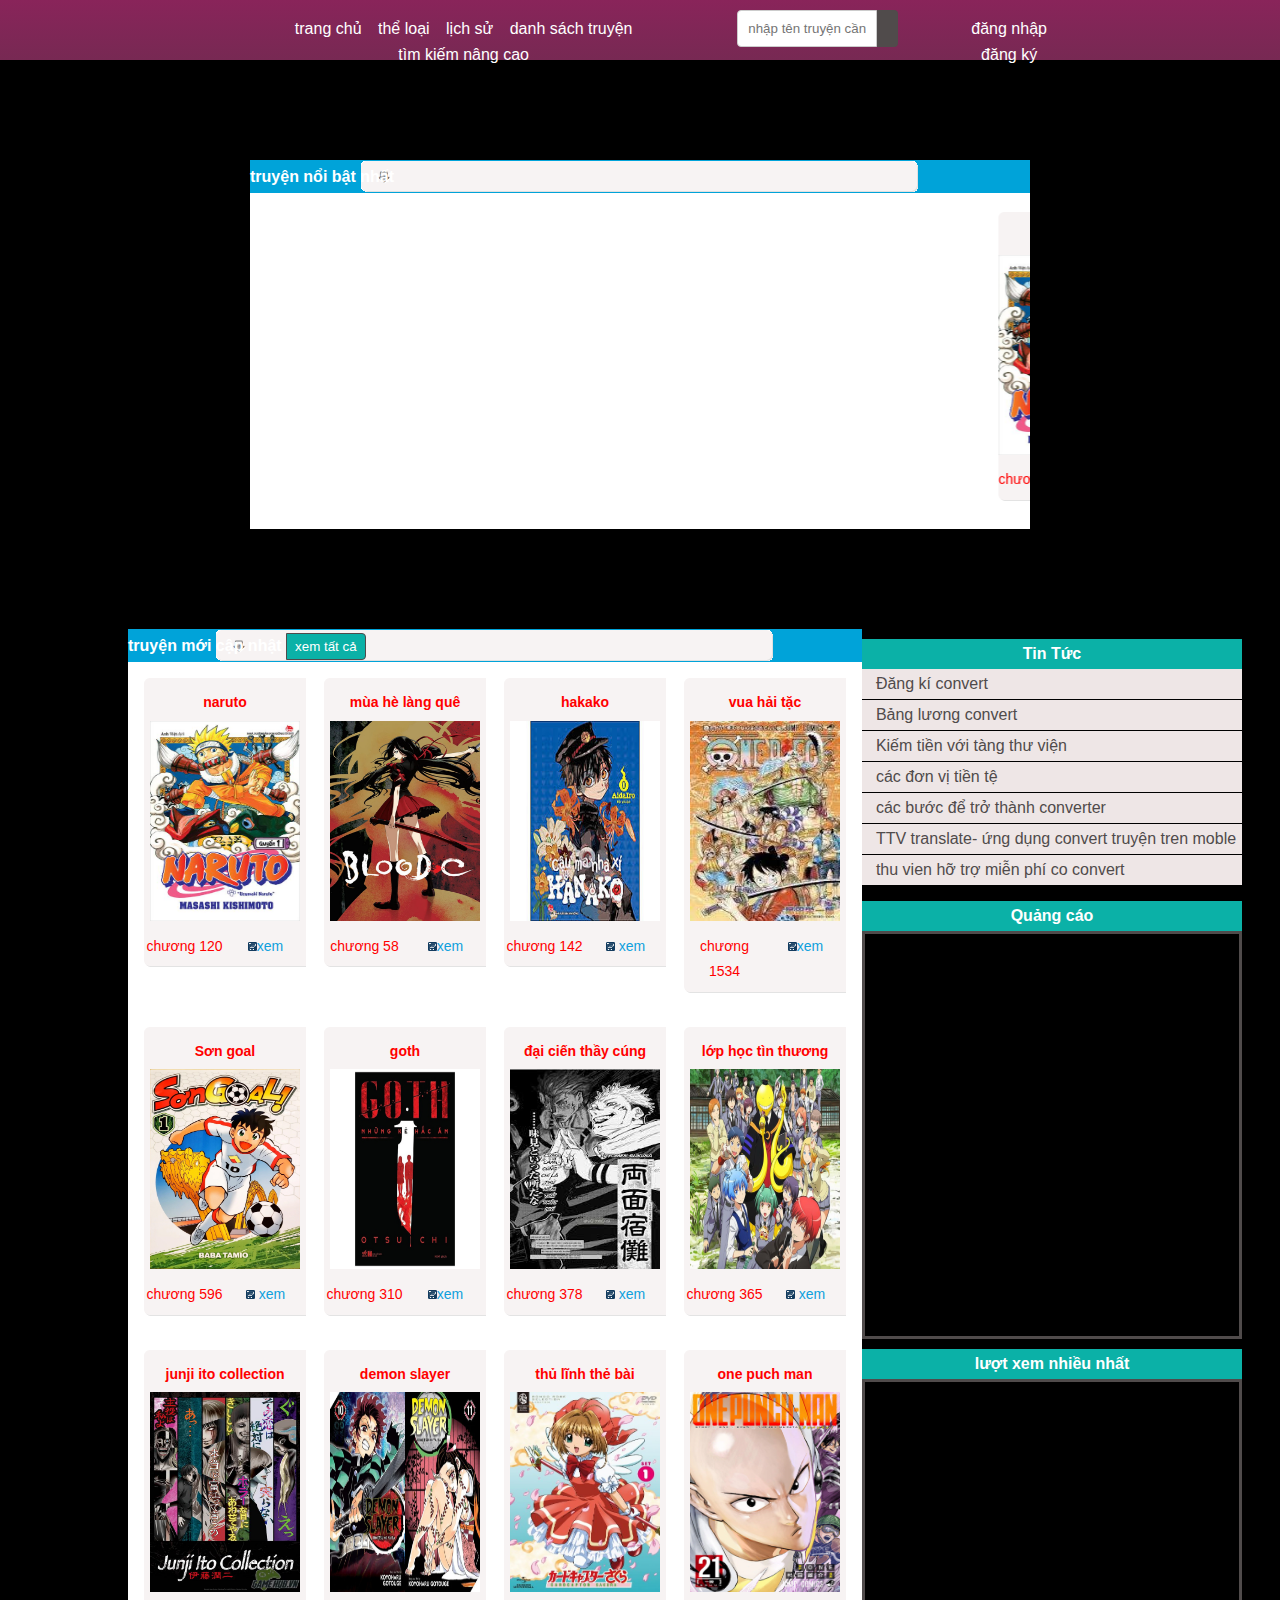
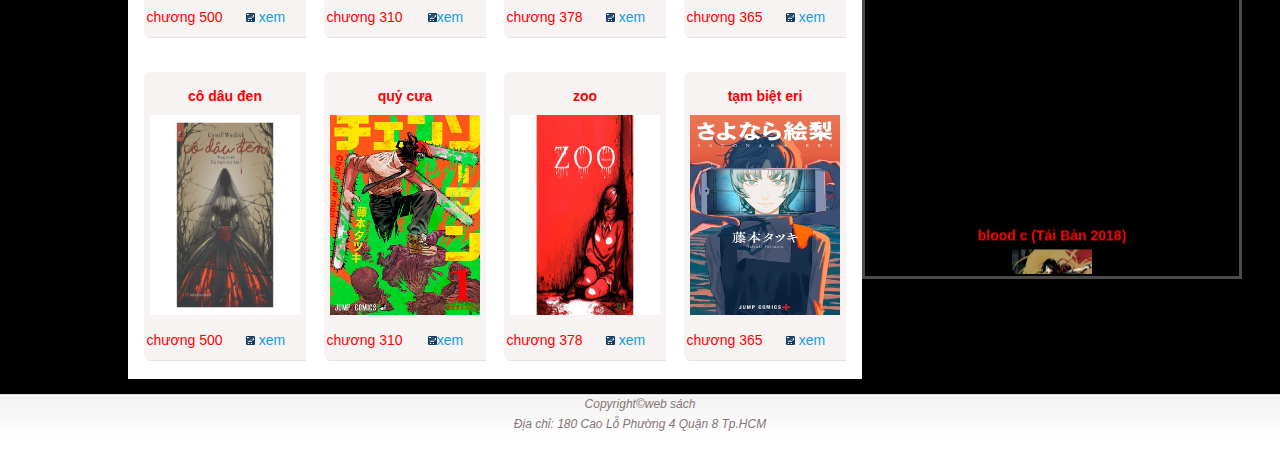
==== commit 03a14b41: "nop" ====
--- a/LapTrinhWeb(Ca3_t2)/index.html
+++ b/LapTrinhWeb(Ca3_t2)/index.html
@@ -40,6 +40,7 @@
                                 <li class="header__notify-item header__notify-item--view"><a href="" class="header__notify-link">what</a></li>
                                 <li class="header__notify-item header__notify-item--view"><a href="" class="header__notify-link">wy</a></li>
                             </ul>
+<<<<<<< HEAD
                             <ul class="header__notify-list">
                                 <li class="header__notify-item header__notify-item--view"><a href="" class="header__notify-link">vui</a></li>
                                 <li class="header__notify-item header__notify-item--view"><a href="" class="header__notify-link">buồn</a></li>
@@ -48,11 +49,14 @@
                                 <li class="header__notify-item header__notify-item--view"><a href="" class="header__notify-link">what</a></li>
                                 <li class="header__notify-item header__notify-item--view"><a href="" class="header__notify-link">wy</a></li>
                             </ul>
+=======
+                          
+>>>>>>> f2b8b5925db770547592b5dab1ae823b7a4abaa5
                           </div>
                          </li>
-                        <li class="header__navbar-item"><a href="" class="header__navbar-item-link"><i class="header__navbar-icon fa-solid fa-file"></i></i>lịch sử</a></li>
-                        <li class="header__navbar-item"><a href="" class="header__navbar-item-link"><i class="header__navbar-icon fa-solid fa-gears"></i>danh sách truyện</a></li>
-                        <li class="header__navbar-item"><a href="" class="header__navbar-item-link">tìm kiếm nâng cao</a></li>
+                        <li class="header__navbar-item"><a href="/index2.html" class="header__navbar-item-link"><i class="header__navbar-icon fa-solid fa-file"></i></i>lịch sử</a></li>
+                        <li class="header__navbar-item"><a href="/index2.html" class="header__navbar-item-link"><i class="header__navbar-icon fa-solid fa-gears"></i>danh sách truyện</a></li>
+                        <li class="header__navbar-item"><a href="/index3.html" class="header__navbar-item-link">tìm kiếm nâng cao</a></li>
                     </ul>
                     <div class="header__navbar-search">
                         <div class="header__search">
--- a/LapTrinhWeb(Ca3_t2)/css/base.css
+++ b/LapTrinhWeb(Ca3_t2)/css/base.css
@@ -85,8 +85,9 @@
     bottom: 0;
     right: 0;
     left: 0;
-    display: none;
-    animation: ideIn linear 0.1s ;
+    display:none;
+    animation:ideIn   5s ;
+    
 }
 .madal__overplay{
     position: absolute;
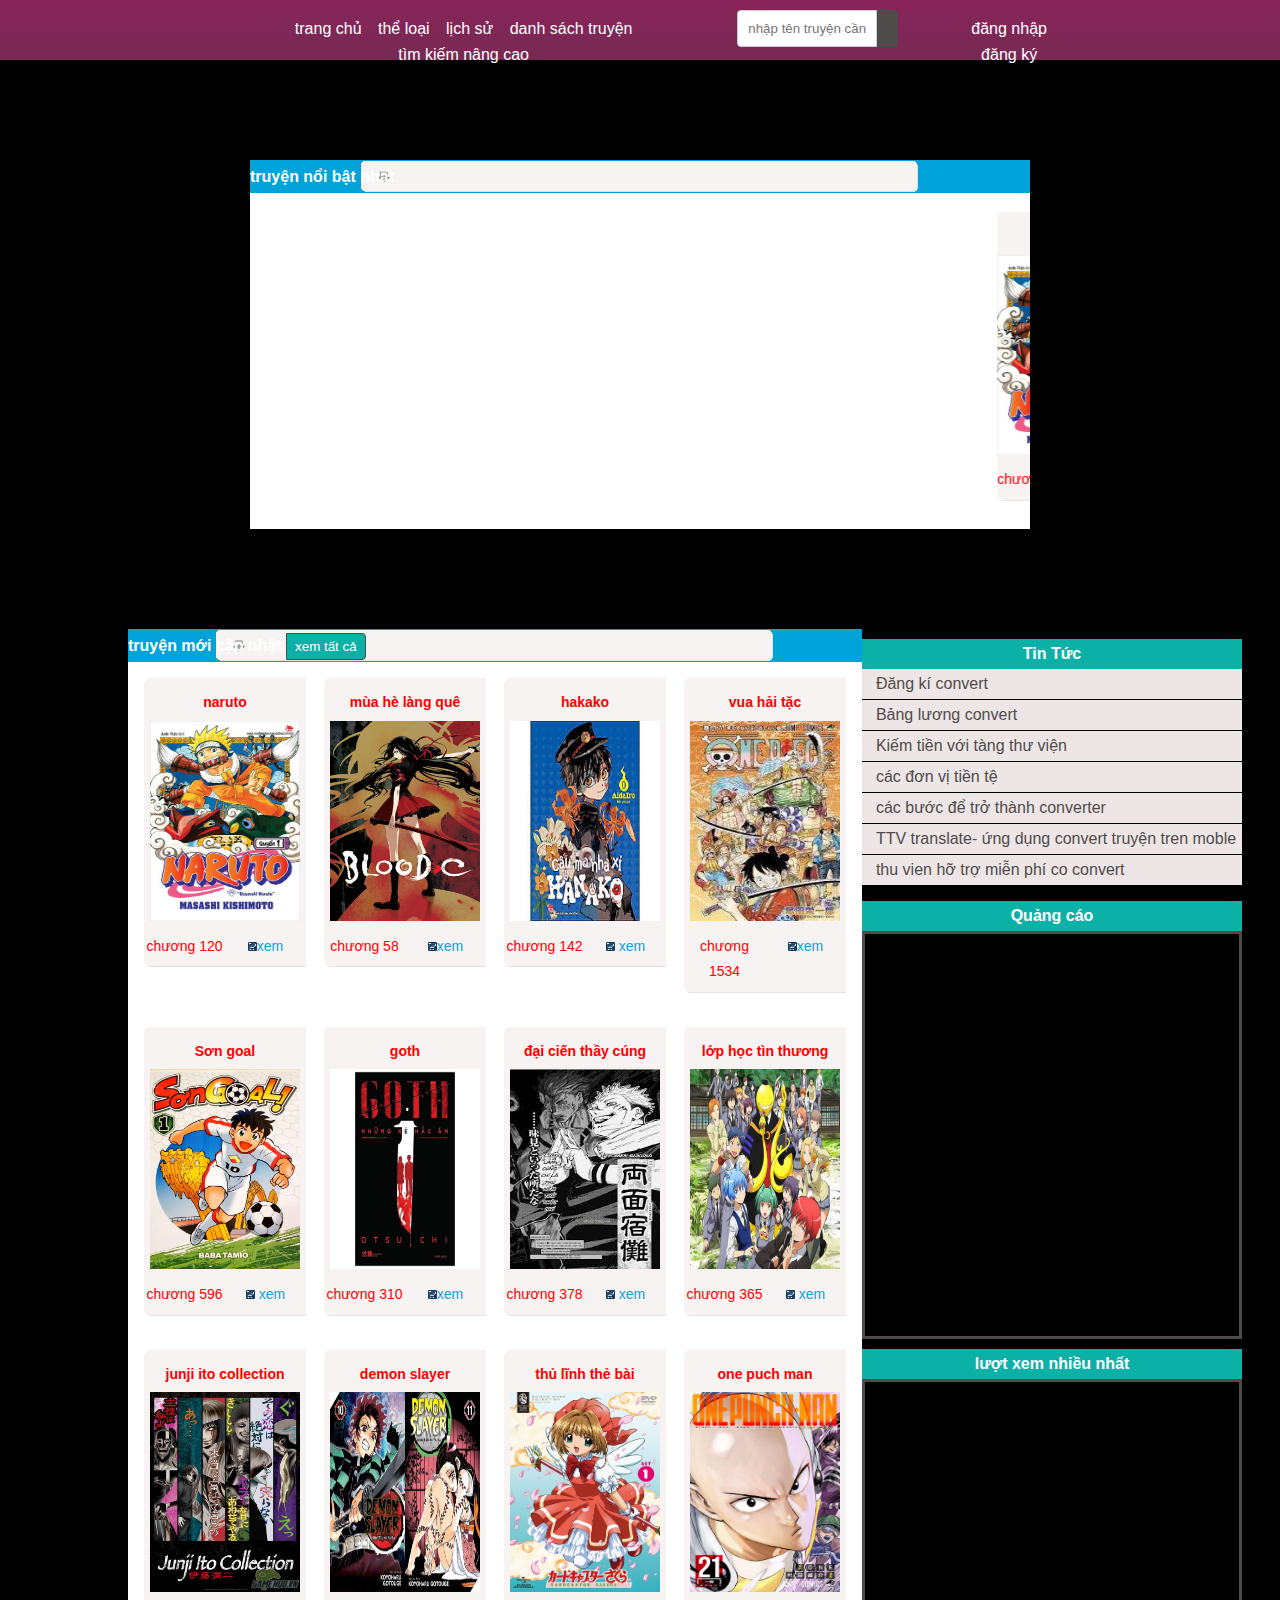
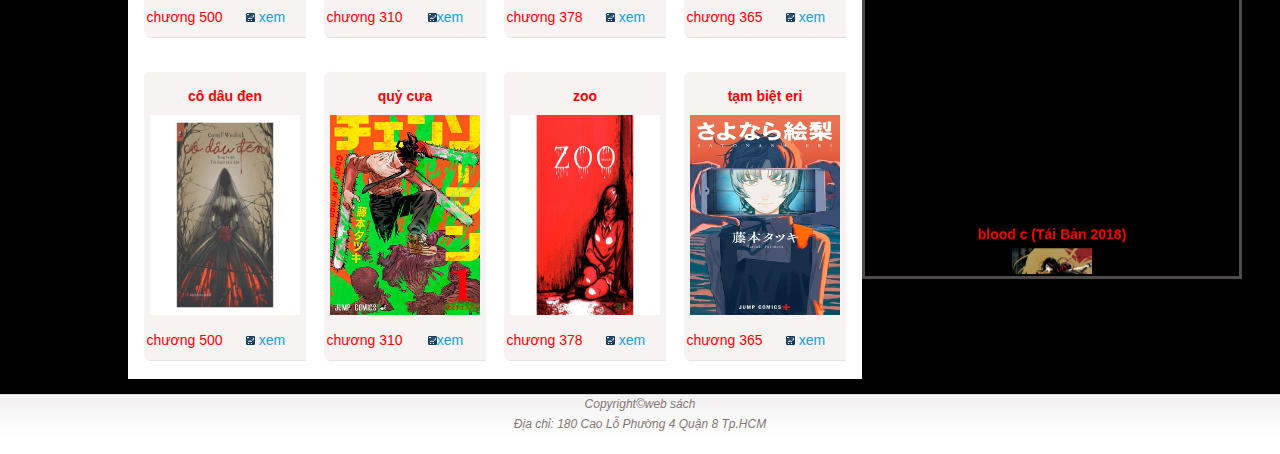
==== commit c3ec61ea: "nop" ====
--- a/LapTrinhWeb(Ca3_t2)/index.html
+++ b/LapTrinhWeb(Ca3_t2)/index.html
@@ -20,7 +20,7 @@
             <div class="grid">
                 <nav class="header__navbar">
                     <ul class="header__navbar-list">
-                        <li class="header__navbar-item"><a href="" class="header__navbar-item-link">trang chủ</a></li>
+                        <li class="header__navbar-item"><a href="/index1.html" class="header__navbar-item-link">trang chủ</a></li>
                         <li class="header__navbar-item header__navbar-item--has-notiy">
                          <a href="" class="header__navbar-item-link"><i class="header__navbar-icon fa-solid fa-bars"></i>thể loại</a>
                           <div class="header__notify">
@@ -40,7 +40,6 @@
                                 <li class="header__notify-item header__notify-item--view"><a href="" class="header__notify-link">what</a></li>
                                 <li class="header__notify-item header__notify-item--view"><a href="" class="header__notify-link">wy</a></li>
                             </ul>
-<<<<<<< HEAD
                             <ul class="header__notify-list">
                                 <li class="header__notify-item header__notify-item--view"><a href="" class="header__notify-link">vui</a></li>
                                 <li class="header__notify-item header__notify-item--view"><a href="" class="header__notify-link">buồn</a></li>
@@ -49,9 +48,7 @@
                                 <li class="header__notify-item header__notify-item--view"><a href="" class="header__notify-link">what</a></li>
                                 <li class="header__notify-item header__notify-item--view"><a href="" class="header__notify-link">wy</a></li>
                             </ul>
-=======
                           
->>>>>>> f2b8b5925db770547592b5dab1ae823b7a4abaa5
                           </div>
                          </li>
                         <li class="header__navbar-item"><a href="/index2.html" class="header__navbar-item-link"><i class="header__navbar-icon fa-solid fa-file"></i></i>lịch sử</a></li>
--- a/LapTrinhWeb(Ca3_t2)/css/base.css
+++ b/LapTrinhWeb(Ca3_t2)/css/base.css
@@ -86,8 +86,7 @@
     right: 0;
     left: 0;
     display:none;
-    animation:ideIn   5s ;
-    
+    animation:ideIn linear  1s ;
 }
 .madal__overplay{
     position: absolute;
--- a/LapTrinhWeb(Ca3_t2)/css/stype.css
+++ b/LapTrinhWeb(Ca3_t2)/css/stype.css
@@ -96,7 +96,7 @@
 .header__notify{
     position: absolute;
     top:100%;
-    width: 200px;
+    width: 290px;
     border:  1px solid #772953;
     background-color: var(--white-color);
     cursor: default;
@@ -146,7 +146,7 @@
     font-size: 1.5rem;
 }
 .header__notify-item{
-    text-align: center;
+    text-align: left;
 }
 .right__notify-item{
     text-align: left;
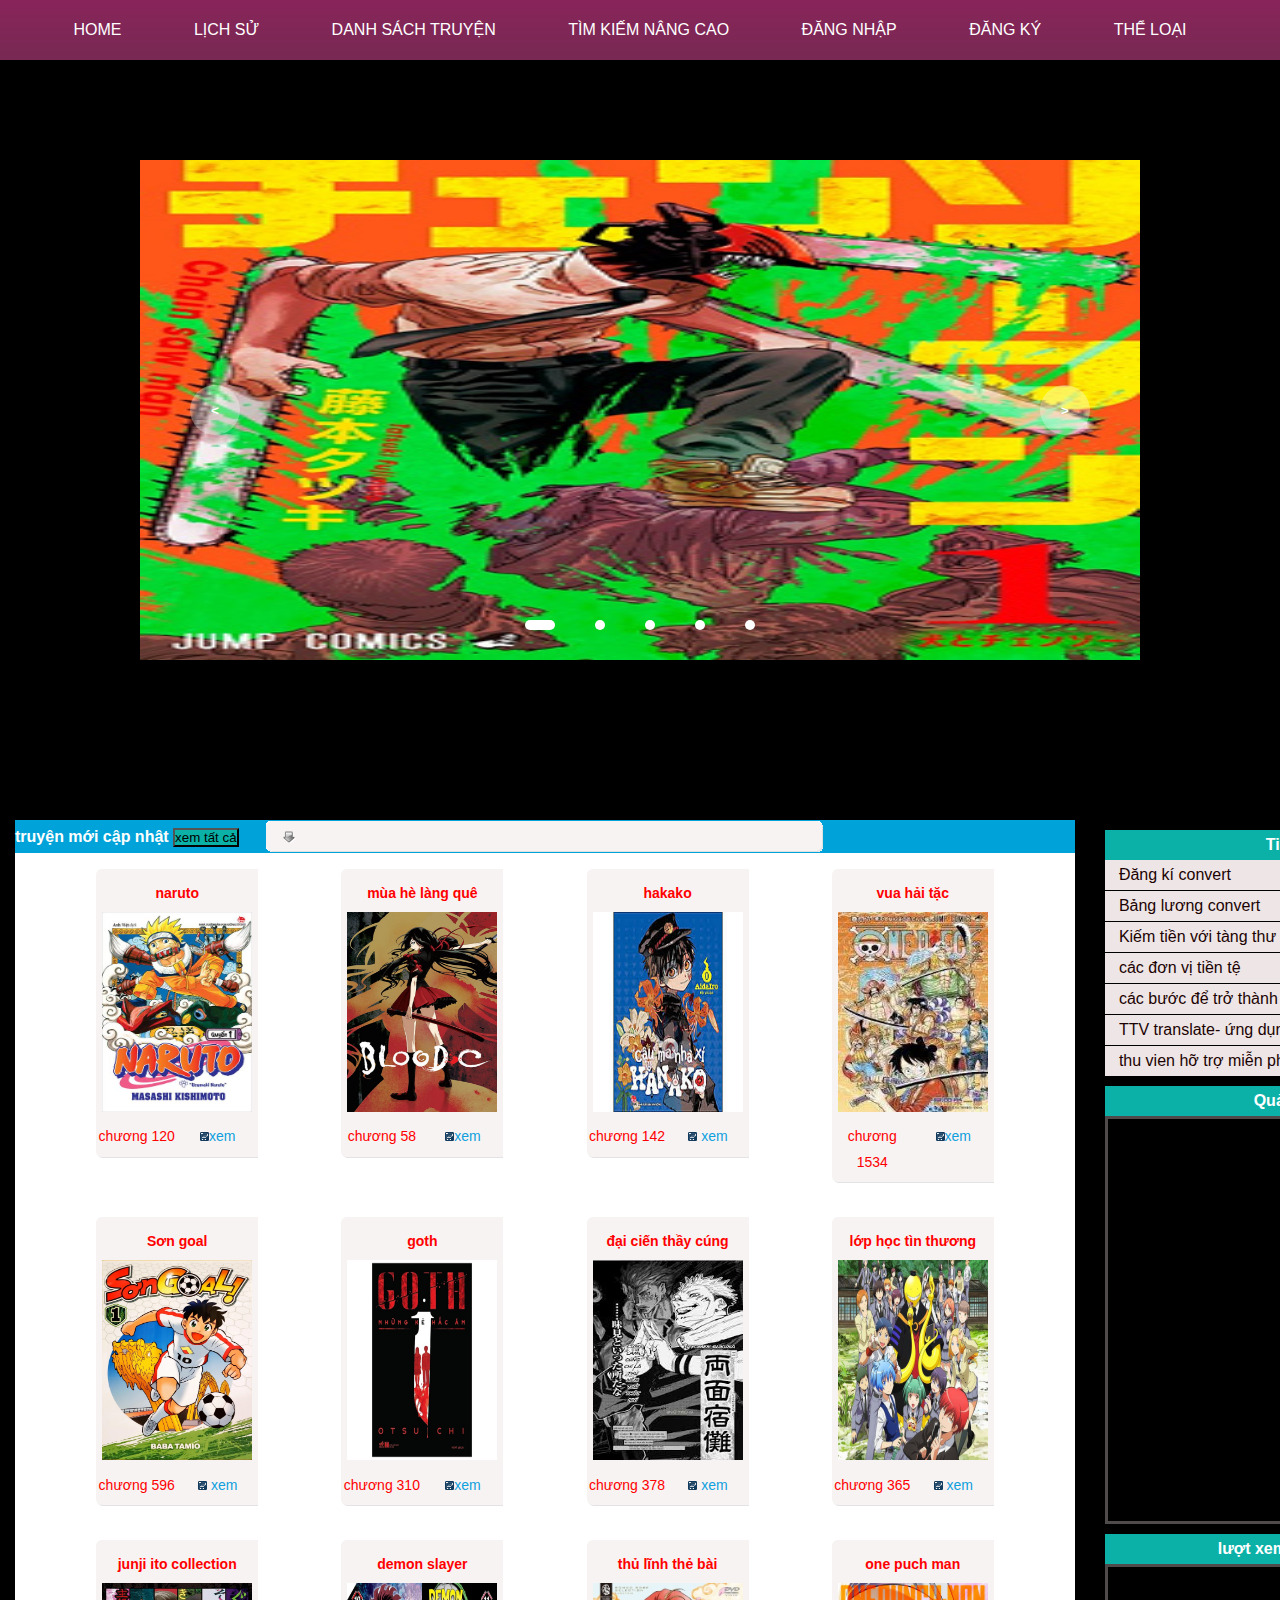
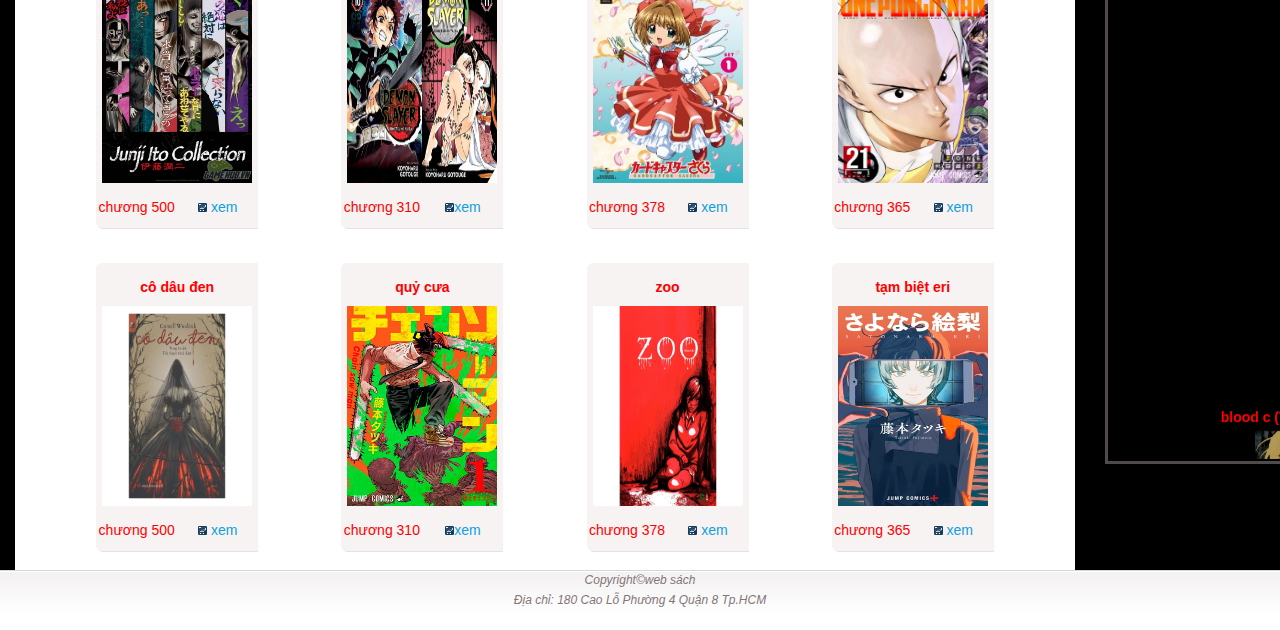
==== commit f61d6531: "nop" ====
--- a/LapTrinhWeb(Ca3_t2)/index.html
+++ b/LapTrinhWeb(Ca3_t2)/index.html
@@ -3,7 +3,7 @@
 <head>
     <meta charset="UTF-8">
     <meta name="viewport" content="width=device-width, initial-scale=1.0">
-    <link rel="stylesheet" href="css/main.css">
+    <!-- <link rel="stylesheet" href="css/main.css"> -->
     <link rel="stylesheet" href="css/base.css">
     <link rel="stylesheet" href="css/stype.css">
     <link rel="preconnect" href="https://fonts.googleapis.com">
@@ -11,224 +11,73 @@
     <link href="https://fonts.googleapis.com/css2?family=Roboto:wght@300;400&display=swap" rel="stylesheet">
     <link rel="stylesheet" href="main.js">
     <script src="js/main.js"></script>
+    <script src="js/sty.js"></script>
     <link rel="stylesheet" href="https://cdnjs.cloudflare.com/ajax/libs/font-awesome/6.5.2/css/all.min.css" integrity="sha512-SnH5WK+bZxgPHs44uWIX+LLJAJ9/2PkPKZ5QiAj6Ta86w+fsb2TkcmfRyVX3pBnMFcV7oQPJkl9QevSCWr3W6A==" crossorigin="anonymous" referrerpolicy="no-referrer" />
     <title>tiểu thuyết</title>
 </head>
 <body>
-    <div class="story">
-        <header class="header">
-            <div class="grid">
-                <nav class="header__navbar">
-                    <ul class="header__navbar-list">
-                        <li class="header__navbar-item"><a href="/index1.html" class="header__navbar-item-link">trang chủ</a></li>
-                        <li class="header__navbar-item header__navbar-item--has-notiy">
-                         <a href="" class="header__navbar-item-link"><i class="header__navbar-icon fa-solid fa-bars"></i>thể loại</a>
-                          <div class="header__notify">
-                            <ul class="header__notify-list">
-                                <li class="header__notify-item header__notify-item--view"><a href="" class="header__notify-link">lãng mạng</a></li>
-                                <li class="header__notify-item header__notify-item--view"><a href="" class="header__notify-link">kiếm hiệp</a></li>
-                                <li class="header__notify-item header__notify-item--view"><a href="" class="header__notify-link">chuyển sinh</a></li>
-                                <li class="header__notify-item header__notify-item--view"><a href="" class="header__notify-link">khoa học</a></li>
-                                <li class="header__notify-item header__notify-item--view"><a href="" class="header__notify-link">giả tưởng</a></li>
-                                <li class="header__notify-item header__notify-item--view"><a href="" class="header__notify-link">phieu lưu</a></li>
-                            </ul>
-                            <ul class="header__notify-list">
-                                <li class="header__notify-item header__notify-item--view"><a href="" class="header__notify-link">vui</a></li>
-                                <li class="header__notify-item header__notify-item--view"><a href="" class="header__notify-link">buồn</a></li>
-                                <li class="header__notify-item header__notify-item--view"><a href="" class="header__notify-link">hai kịch</a></li>
-                                <li class="header__notify-item header__notify-item--view"><a href="" class="header__notify-link">bị kich</a></li>
-                                <li class="header__notify-item header__notify-item--view"><a href="" class="header__notify-link">what</a></li>
-                                <li class="header__notify-item header__notify-item--view"><a href="" class="header__notify-link">wy</a></li>
-                            </ul>
-                            <ul class="header__notify-list">
-                                <li class="header__notify-item header__notify-item--view"><a href="" class="header__notify-link">vui</a></li>
-                                <li class="header__notify-item header__notify-item--view"><a href="" class="header__notify-link">buồn</a></li>
-                                <li class="header__notify-item header__notify-item--view"><a href="" class="header__notify-link">hai kịch</a></li>
-                                <li class="header__notify-item header__notify-item--view"><a href="" class="header__notify-link">bị kich</a></li>
-                                <li class="header__notify-item header__notify-item--view"><a href="" class="header__notify-link">what</a></li>
-                                <li class="header__notify-item header__notify-item--view"><a href="" class="header__notify-link">wy</a></li>
-                            </ul>
-                          
-                          </div>
-                         </li>
-                        <li class="header__navbar-item"><a href="/index2.html" class="header__navbar-item-link"><i class="header__navbar-icon fa-solid fa-file"></i></i>lịch sử</a></li>
-                        <li class="header__navbar-item"><a href="/index2.html" class="header__navbar-item-link"><i class="header__navbar-icon fa-solid fa-gears"></i>danh sách truyện</a></li>
-                        <li class="header__navbar-item"><a href="/index3.html" class="header__navbar-item-link">tìm kiếm nâng cao</a></li>
+    <div id="main_story">
+        <header id="header">
+            <ul id="nav">
+                <li><a href="/index1.html" ><i class="fa-solid fa-house-chimney"></i>home</a></li>
+                <li ><a href="/index2.html" ><i class="fa-solid fa-file"></i></i>lịch sử</a></li>
+                <li ><a href="/index2.html" ><i class="fa-solid fa-gears"></i>danh sách truyện</a></li>
+                <li ><a href="/index3.html" >tìm kiếm nâng cao</a></li>
+                <li >
+                    <a onclick="hiendn()">đăng nhập</a>
+                </li>
+                <li>
+                    <a onclick="hiendk()">đăng ký</a>
+                </li>
+                <li>
+                    <a href="" ><i class=" fa-solid fa-bars"></i>thể loại</a>
+                    <ul class="subnav">
+                       <li><a href="">Action</a><a href="">Action</a><a href="">Action</a></li>
+                       <li><a href="">Horror</a><a href="">Action</a><a href="">Action</a></li>
+                       <li><a href="">Adventure</a><a href="">Action</a><a href="">Action</a></li>
+                       <li><a href="">comedy</a><a href="">Action</a><a href="">Action</a></li>
+                       <li><a href="">Drama</a><a href="">Action</a><a href="">Action</a></li>
+                       <li><a href="">School</a><a href="">Action</a><a href="">Action</a></li>
                     </ul>
-                    <div class="header__navbar-search">
-                        <div class="header__search">
-                            <input type="text" class="header__navbar-search-input" placeholder="nhập tên truyện cần tiềm">
-                            <button class="header__search-btn">
-                                <i class=" header__search-btn--icon fa-sharp fa-solid fa-magnifying-glass"></i>
-                            </button>
-                        </div>
-                    </div>
-                    <ul class="header__navbar-list">
-                        <li class="header__navbar-item">
-                            <div class="header__navbar-item-link" onclick="hiendn()">đăng nhập</div>
-                        </li>
-                        <li class="header__navbar-item ">
-                            <div class="header__navbar-item-link" onclick="hiendk()">đăng ký</div>
-                        </li>
-                    </ul>
-                </nav>
-        </div>
+                </li>
+            </ul>
+            <div class="search-btn">
+                <i class="search-icon fa-sharp fa-solid fa-magnifying-glass"></i>
+            </div>
+            <div id="m-m" class="mobile-m-b">
+                <i class="m-icon fa-solid fa-bars"></i>
+            </div>
         </header>
         <div class="khoan_cach">
 
         </div>
-        <div class="cuon">
-            <div class="center_title">truyện nổi bật nhất  </div>
-            <marquee behavior="" direction="">
-                <div class="center_cuon">
-                    <div class="product_box">
-                        <div class="pro_box_top"></div>
-                        <div class="pro_box_mid">
-                            <div class="pro_title">naruto</div>
-                            <div class="pro_img"><a href="#"><img src="img/Naruto_01_m.jpg" /></a></div>
-                            <div class="price2" >chương 120</div><div class="pro_cart"><a href="#"><img src="images/layout/cart.gif" width="9" height="9" />xem</a></div>
-                            <div style="clear:both"></div>
-                        </div>
-                        <div class="pro_box_bot"></div>
-                    </div>
-                    <div class="product_box">
-                        <div class="pro_box_top"></div>
-                        <div class="pro_box_mid">
-                            <div class="pro_title">mùa hè làng quê</div>
-                            <div class="pro_img"><a href="#"><img src="img/MV5BZjhmYmVmYzEtMzUzZi00ZjUbloodc.jpg" /></a></div>
-                            <div class="price2" >chương 50</div><div class="pro_cart"><a href="#"><img src="images/layout/cart.gif" width="9" height="9" />xem</a></div>
-                            <div style="clear:both"></div>
-                        </div>
-                        <div class="pro_box_bot"></div>
-                    </div>
-                    <div class="product_box">
-                        <div class="pro_box_top"></div>
-                        <div class="pro_box_mid">
-                            <div class="pro_title"><a href="#">hakako</a></div>
-                            <div class="pro_img"><a href="#"><img src="img/truyen2.jpg" /></a></div>
-                            <div class="price2" >chương 150</div><div class="pro_cart"><a href="#"><img src="images/layout/cart.gif" width="9" height="9" /> xem</a></div>
-                            <div style="clear:both"></div>                
-                        </div>
-                        <div class="pro_box_bot"></div>
-                    </div>
-                    <div class="product_box">
-                        <div class="pro_box_top"></div>
-                        <div class="pro_box_mid">
-                            <div class="pro_title"><a href="#">bạc anh quỷ</a></div>
-                            <div class="pro_img"><a href="#"><img src="img/bac_anh_quy.jpg" /></a></div>
-                            <div class="price2" >chương 49</div><div class="pro_cart"><a href="#"><img src="images/layout/cart.gif" width="9" height="9" /> xem</a></div>
-                            <div style="clear:both"></div>                
-                        </div>
-                        <div class="pro_box_bot"></div>
-                    </div>
-                    <div class="product_box">
-                        <div class="pro_box_top"></div>
-                        <div class="pro_box_mid">
-                            <div class="pro_title"><a href="#">đại chiến người titan</a></div>
-                            <div class="pro_img"><a href="#"><img src="img/aot.jpg" /></a></div>
-                            <div class="price2" >chương 250</div><div class="pro_cart"><a href="#"><img src="images/layout/cart.gif" width="9" height="9" /> xem</a></div>
-                            <div style="clear:both"></div>                
-                        </div>
-                        <div class="pro_box_bot"></div>
-                    </div>
-                    <div class="product_box">
-                        <div class="pro_box_top"></div>
-                        <div class="pro_box_mid">
-                            <div class="pro_title">Berserk_vol01<a href="#"></a></div>
-                            <div class="pro_img"><a href="#"><img src="img/Berserk_vol01.jpg" /></a></div>
-                            <div class="price2" >chương 526</div><div class="pro_cart"><a href="#"><img src="images/layout/cart.gif" width="9" height="9" /> xem</a></div>
-                            <div style="clear:both"></div>                
-                        </div>
-                        <div class="pro_box_bot"></div>
-                    </div>
-                     <div class="product_box">
-                        <div class="pro_box_top"></div>
-                        <div class="pro_box_mid">
-                            <div class="pro_title"><a href="#">Fullmetal Alchemist</a></div>
-                            <div class="pro_img"><a href="#"><img src="img/Bìa_truyện_Fullmetal_Alchemist_của_Nhật.jpg" /></a></div>
-                            <div class="price2" >chương 710</div><div class="pro_cart"><a href="#"><img src="images/layout/cart.gif" width="9" height="9" /> xem</a></div>
-                            <div style="clear:both"></div>                
-                        </div>
-                        <div class="pro_box_bot"></div>
-                    </div>
-                    <div class="product_box">
-                        <div class="pro_box_top"></div>
-                        <div class="pro_box_mid">
-                            <div class="pro_title"><a href="#">cánh cửa</a></div>
-                            <div class="pro_img"><a href="#"><img src="img/canh_cua.jpg" /></a></div>
-                            <div class="price2" >chương 321</div><div class="pro_cart"><a href="#"><img src="images/layout/cart.gif" width="9" height="9" /> xem</a></div>
-                            <div style="clear:both"></div>                
-                        </div>
-                        <div class="pro_box_bot"></div>
-                    </div>
-                    <div class="product_box">
-                        <div class="pro_box_top"></div>
-                        <div class="pro_box_mid">
-                            <div class="pro_title"><a href="#">cô dâu đen</a></div>
-                            <div class="pro_img"><a href="#"><img src="img/co_dau_den.jpg" /></a></div>
-                            <div class="price2" >chương 49</div><div class="pro_cart"><a href="#"><img src="images/layout/cart.gif" width="9" height="9" /> xem</a></div>
-                            <div style="clear:both"></div>                
-                        </div>
-                        <div class="pro_box_bot"></div>
-                    </div>
-                    <div class="product_box">
-                        <div class="pro_box_top"></div>
-                        <div class="pro_box_mid">
-                            <div class="pro_title"><a href="#">fairy tail</a></div>
-                            <div class="pro_img"><a href="#"><img src="img/fairy_tail.webp" /></a></div>
-                            <div class="price2" >chương 481</div><div class="pro_cart"><a href="#"><img src="images/layout/cart.gif" width="9" height="9" /> xem</a></div>
-                            <div style="clear:both"></div>                
-                        </div>
-                        <div class="pro_box_bot"></div>
-                    </div>
-                    <div class="product_box">
-                        <div class="pro_box_top"></div>
-                        <div class="pro_box_mid">
-                            <div class="pro_title"><a href="#">vua hải tặc</a></div>
-                            <div class="pro_img"><a href="#"><img src="img/onepi.jpg" /></a></div>
-                            <div class="price2" >chương 1500</div><div class="pro_cart"><a href="#"><img src="images/layout/cart.gif" width="9" height="9" />xem</a></div>
-                            <div style="clear:both"></div>                
-                         </div>
-                        <div class="pro_box_bot"></div>
-                    </div>
-                     </div>
-            </marquee>
-        </div>
+        <div class="slider">
+               <div class="ListPro">
+                <div class="itemPro"><img class="img" src="img/Chainsawman.jpg" alt=""></div>
+                <div class="itemPro"><img src="img/bac_anh_quy.jpg" alt=""></div>
+                <div class="itemPro"><img src="img/aot.jpg" alt=""></div>
+                <div class="itemPro"><img src="img/co_dau_den.jpg" alt=""></div>
+                <div class="itemPro"><img src="img/fairy_tail.webp" alt=""></div>
+               </div>
+               <div class="btn-sli">
+                <button id="pre"><</button>
+                <button id="next">></button>
+               </div>
+               <ul class="dots">
+                <li class="active"></li>
+                <li></li>
+                <li></li>
+                <li></li>
+                <li></li>
+               </ul>
+        </div>
+
         <div class="khoan_cach">
             
         </div>
-        <div class="truyen_container">
-            <div class="left">
-                <!-- <div class="left_content">
-                    <div class="title1">
-                        <a  href="#"><button style="background-color: rgb(53, 58, 58);"><i class="fa-solid fa-bars"></i></button>Thể loại</a>
-                    </div>
-                    <ul class="categories">
-                        <li class="lmenu1" >
-                            <a href="" class="auth-form__socials--fb btn btn--size-s btn--with-icon"> <i class="fa-solid fa-font-awesome"></i></i>tiên hiệp</a> 
-                            <a href="" class="auth-form__socials--fb btn btn--size-s btn--with-icon"> <i class="fa-solid fa-biohazard"></i>huyền huyễn</a> 
-                        </li>
-                        <li class="lmenu1" >
-                            <a href=""><i class="fa-solid fa-cannabis"></i>&nbsp;&nbsp;đô thị</a> <a href=""><i class="fa-solid fa-biohazard"></i>  &nbsp;&nbsp;khoa huyễn</a>
-                        </li>
-                        <li class="lmenu1" >
-                            <a href=""> <i class="fa-solid fa-font-awesome"></i></i>&nbsp;&nbsp;kỳ huyễn</a> <a href=""><i class="fa-solid fa-cannabis"></i>  &nbsp;&nbsp;võ hiệp</a>
-                        </li>
-                        <li class="lmenu1" >
-                            <a href=""> <i class="fa-solid fa-staff-snake"></i> &nbsp;&nbsp;lịch sử</a> <a href=""><i class="fa-solid fa-circle-radiation"></i>  &nbsp;&nbsp;đồng nhân</a>
-                        </li>
-                        <li class="lmenu1" >
-                            <a href=""><i class="fa-solid fa-heart-pulse"></i>  &nbsp;&nbsp;quân sự</a> <a href=""> <i class="fa-solid fa-heart"></i> &nbsp;&nbsp;du hi</a>
-                        </li>
-                        <li class="lmenu1" >
-                            <a href=""> <i class="fa-solid fa-staff-snake"></i> &nbsp;&nbsp;cảnh kỹ</a> <a href=""> <i class="fa-solid fa-heart-pulse"></i> &nbsp;&nbsp;linh di</a>
-                        </li>
-                        <li class="lmenu1" >
-                            <a href=""> <i class="fa-solid fa-circle-radiation"></i> &nbsp;&nbsp;ngôn tình</a> <a href=""> <i class="fa-solid fa-heart"></i> &nbsp;&nbsp;tất cả</a>
-                        </li>
-                    </ul>
-                </div> -->
-                <div class="content">
+        <div id="story_container">
+            <div class="content_s">
+                <div class="left_s">
                     <div class="center_title">truyện mới cập nhật <button style="background-color: #0bb1a7;">xem tất cả</button></div>
                     <div class="center_content">
                         <div class="product_box">
@@ -407,7 +256,7 @@
                    </div>  
             
                 </div>
-                <div class="right">
+                <div class="right_s">
                     <div class="right_content">
                         <div class="title">Tin Tức</div>
                         <ul class="categories">
@@ -470,7 +319,7 @@
             </div> 
         </div>
         <div id="path"></div>
-        <div class="footer">
+        <div id="footer">
             Copyright&copy;web sách <br /> Địa chỉ: 180 Cao Lỗ Phường 4 Quận 8 Tp.HCM<br />
 
         </div>
@@ -561,6 +410,34 @@
             </div>
             <div class="madal_inner"></div>
         </div> 
+        <div id="contener">
+            <div class="conten_s">
+                <div class="left"></div>
+                <div class="riht_s"></div>
+            </div>
+        </div>
+       
     </div>
+    <script>
+        var header = document.getElementById('header');
+        var mm = document.getElementById('m-m');
+        var hh = header.clientHeight;
+        mm.onclick = function(){
+            var isClosed =header.clientHeight === hh;
+            if(isClosed){
+                header.style.height = 'auto';
+            } else{
+                header.style.height = null;
+            }
+        }
+        var its = document.querySelectorAll('#nav li a[herf*="#"]')
+        for(var i = 0; i< its.length; i++){
+            var it = its[i];
+            console.log(it.nextElementSibling);
+            it.onclick = function(){
+                header.style.height = null;
+            }
+        }
+    </script>
 </body>
 </html>--- a/LapTrinhWeb(Ca3_t2)/css/main.css
+++ b/LapTrinhWeb(Ca3_t2)/css/main.css
@@ -22,13 +22,13 @@
     background-color: white;
 }
 
-#header {
+/* #header {
     border-radius: 5px;
     justify-content: space-around; 
     display: flex;
     margin-left: 200px;
     margin-right: 200px;
-}
+} */
 .taikhoan{
     display: flex;
 }
@@ -54,9 +54,7 @@
     margin-top: 7px;
 }
 
-.khoan_cach{
-    height: 100px;
-}
+
 
 
 #menu {
@@ -117,32 +115,20 @@
 #path {
     height: 15px;
 }
-.truyen_container{
+#story_container{
    display: flex;
    width: 70%;
    margin: auto;
    justify-content:space-between;
 }
-.left {
-    flex: 1;
-    display: flex;
-    justify-content:center ;
-    background-color: white;
-}
-
-
-.content{
-    flex: 2;
+
+.content1{
+    
     text-align: center;
-
-}
-.content1{
-    
-    text-align: center;
-    
-}
-
-.right {
+    
+}
+
+#right_s {
     flex: 1;
    background-color: black;
 }
@@ -187,44 +173,13 @@
     background-image: url(../images/layout/shoppingcart.png)
 }
 
-.footer {
-    height: 60px;
-    color: #847676;
-    font-size: 12px;
-    text-align: center;
-    line-height: 20px;
-    font-style: italic;
-    background-image: url(../images/layout/footer_bg.gif);
-}
-
-.categories {
-    list-style-type: none;
-    margin-top: 0px;
-    margin-left: -40px;
-    
-}
-.categories li{
-    text-align: left;
-}
-.categories li a {
-    text-decoration: none;
-    color: #504b4b;
-    line-height: 30px;
-
-}
-
-.categories li a:hover {
-    font-weight: bold;
-}
-
-.title {
-    line-height: 30px;
-    text-align: center;
-    color: #FFF;
-    font-weight: bold;
-    background-color: #0bb1a7;
-    margin-top: 10px;
-}
+
+
+
+
+
+
+
 .title1 {
     line-height: 30px;
     color: #FFF;
@@ -248,82 +203,22 @@
     margin-bottom: 1px;
 }
 
-.box_content {
-    text-align: center;
-    border: 3px solid #504b4b;
-    padding: 2px;
-    
-}
-
-.center_title {
-    line-height: 33px;
-    color: #fff;
-    font-weight: bold;
-    background: url(../images/layout/bar_bg.gif) no-repeat center;
-    background-color: #00A3D9;
-    text-align: left;
-}
-
-.center_content {
-    padding: 7px;
-    justify-content:space-evenly;
-    flex: 1;
-    text-align: center;
-    display: flex;
-}
-.cuon{
-    background-color:white;
-    margin: auto;
-    margin-left: 250px;
-    margin-right: 250px;
-}
+
+
+
+
+
+
 .center_cuon {
     padding: 10px;
     flex: 1;
     display: flex;
     cursor: none;
 }
-.product_box {
-    width: 180px;
-    height: auto;
-    float: left;
-    padding: 9px;
-}
-
-.pro_box_top {
-    height: 12px;
-    background-image: url(../images/layout/product_box_top.gif);
-}
-
-.pro_box_bot {
-    height: 10px;
-    background-image: url(../images/layout/product_box_bottom.gif);
-}
-
-.pro_box_mid {
-    background-image: url(../images/layout/product_box_center.gif);
-}
-
-.pro_title {
-    text-align: center;
-    font-weight: bold;
-    color: #F00;
-    font-size: 14px;
-}
-
-.pro_title a {
-    text-decoration: none;
-    color: #F00;
-}
-
-.pro_price {
-    text-align: center;
-    color: #F00;
-    font-weight: bold;
-    width: 50%;
-    float: left;
-    font-size: 14px;
-}
+
+
+
+
 
 .oldprice {
     text-align: center;
@@ -334,27 +229,8 @@
     font-size: 14px;
 }
 
-.pro_cart {
-    width: 50%;
-    float: right;
-    font-size: 14px;
-    text-align: center;
-}
-
-.pro_cart a {
-    text-decoration: none;
-    color: #0fa0dd;
-}
-
-.pro_img {
-    text-align: center;
-    padding: 5px 0px;
-}
-
-.pro_img img {
-    height: 200px;
-    width: 150px;
-}
+
+
 
 .big_box {
     width: 554px;
@@ -472,7 +348,3 @@
     margin-right: 5px;
 }
 
-.price2
-{
-	text-align:center; color:#F00; width:50%; float:left; font-size:14px;
-}--- a/LapTrinhWeb(Ca3_t2)/css/base.css
+++ b/LapTrinhWeb(Ca3_t2)/css/base.css
@@ -1,15 +1,18 @@
 body{
     text-align: center;
     background-color: black;
+    margin: 0;
 }
 html{
     font-size: 100%;
     line-height: 1.6rem;
-    font-family: "Roboto", sans-serif;
+    font-family: Helvetica, Arial, sans-serif;
     box-sizing: border-box;
 }
 *{
-    box-sizing: inherit;
+    box-sizing: border-box;
+    padding: 0;
+    margin: 0;
 }
 :root{
 
--- a/LapTrinhWeb(Ca3_t2)/css/stype.css
+++ b/LapTrinhWeb(Ca3_t2)/css/stype.css
@@ -1,99 +1,83 @@
-.story{
+#main_story{
     margin: 0;
     text-align: center;
 }
-.header{
+/* header */
+#header{
 height: 60px;
 background-image: linear-gradient(0,#772953,#89245a);
-}
-/* container */
-.truyen_container{
-    background-color: black;
-    margin: auto;
-    width:80%;
-}
-.category{
-    border-radius: 2px;
-    background-color: var(--white-color);
-    margin: 16px;
-    
-}
-.category_heading{
-    font-size: 1.8rem;
-    padding: 8px 16px;
-}
-.category_heading-icon{
-    font-size: 1.4rem;
-}
-
-.category-item--active.category-item__link{
-color: var(--primary-color);
-}
-.category-item--active.category-item__link ::before {
-     position: absolute;
-     top :50%;
-     left: 4px;
-     content: "";
-     border: 4px solid;
-     transform: translateY(-50%);
-     background-color: transparent transparent transparent var(--primary-color);
-}
-.category-list{
-   list-style: none;
-}
-.category-item__link{
-    font-size: 1.4rem;
+margin: 0;
+position: fixed;
+top: 0;
+left: 0;
+right: 0;
+z-index: 1;
+
+}
+#nav{
+    display: inline-block;
+}
+#nav, 
+.subnav {
+    list-style-type: none;
+}
+
+#nav > li{
+    display: inline-block;
+}
+
+#nav li{
+    position: relative;
+    display: inline-block;
+    margin-right: 20px;
+}
+#nav li:hover .subnav{
+    display: block;
+    cursor: pointer;
+}
+#nav > li > a{
+    color: var(--white-color);
+    text-transform: uppercase;
+}
+#nav li a{
+   
+    text-decoration: none;
+    line-height: 60px;
+    padding: 0 24px;
+    display: block;
+}
+
+#nav .subnav li a:hover{
+    color: #772953;
+    background: var(--white-color);
+    cursor: pointer;
+}
+#nav > li:hover > a{
+    color: #772953;
+    background: var(--white-color);
+    cursor: pointer;
+}
+
+#nav .subnav{
+    display: none;
+    min-width: 160px;
+    top: 100%;
+    left: 0;
+    position: absolute;
+    background-color: #89245a;
+    box-shadow: 0 0 10px rgba(0 ,0 , 0, 0.3);
+}
+#nav .subnav li{
+    display: flex;
+    justify-content: space-between;
+    padding: 5px 20px;
+}
+#nav .subnav a {
     color: var(--text-color);
-   position: relative;;
-    padding: 8px 16px;
-    display: block;
-    transition: right linear 0.2;
-    right: 0;
-    text-decoration: none;
-}
-.category-item__link:hover{
-    color: var(--primary-color);
-    right: -4px;
-}
-/* deader */
-.header__navbar{
-    display: flex;
-    /* justify-content: space-between ; */
-    margin-left: 200px;
-    margin-right: 200px;
-}
-.header__navbar-list{
-    list-style: none;
-}
-.header__navbar-item{
-    margin: 0 5px;
-    text-align: center;
-    min-height: 10px;
-    position: relative;
-}
-.header__navbar-item,
-.header__navbar-item-link{
-    display: inline-block;
-    font-size: 1.0rem;
-    color: var(--white-color);
-    text-decoration: none;
-    font-weight: 300;
-}
-.header__navbar-item :hover,
-.header__navbar-item-link :hover{
-    background-color: rgb(255,255,255,0.7);
-    cursor: pointer;
-    flex: 1;
-
-}
-.header__navbar-item-strong{
-    font-weight: 400;
-}
-.header__navbar-icon{
-    font-size: 1.0rem;
-    padding-left: 2px;
-}
-.header__notify{
+    text-align: left;
+}
+
+#subnav{
     position: absolute;
     top:100%;
     width: 290px;
@@ -105,6 +89,405 @@
     will-change: opacity,transform ;
     display: none;
 }
+#header .mobile-m-b{
+    position: absolute;
+    top :0;
+    right: 0;
+    display: none;
+}
+#header .mobile-m-b,
+#header .search-btn{
+    float: right;
+    padding: 0 21px;
+   
+}
+#header .mobile-m-b:hover{
+    background-color: var(--border-color);
+}
+#header .search-btn:hover{
+    cursor: pointer;
+    background-color: var(--primary-color);
+}
+#header .m-icon,
+#header .search-icon{
+    color: #000;
+    font-size: 20px;
+    line-height: 60px;
+}
+.khoan_cach{
+    height: 100px;
+    margin-top: 60px;
+}
+/* slider */
+.slider{
+   width: 1000px;
+   max-width: 100vw;
+   height: 500px;
+   margin: auto;
+   position: relative;
+   overflow: hidden;
+}
+.ListPro{
+    position: absolute;
+    top: 0;
+    left: 0;
+    height: 100%;
+    display: flex;
+    width: max-content;
+}
+.itemPro img{
+    width: 1000px;
+    max-width: 100vw;
+    height: 500px; 
+    
+}
+.btn-sli{
+    position: absolute;
+    top :45%;
+    left: 5%;
+    width: 90%;
+    display: flex;
+    justify-content: space-between;
+}
+.btn-sli button{
+    height: 50px;
+    width: 50px;
+    border-radius: 50%;
+    background-color: #fff5;
+    color: #fff;
+    border: none;
+    font-weight: bold;
+    cursor: pointer;
+}
+.dots{
+    position: absolute;
+    bottom: 10px;
+    color: #fff;
+    left: 0;
+    width: 100%;
+    margin: 0;
+    padding: 0;
+    display: flex;
+    justify-content: center;
+}
+.dots li{
+    list-style: none;
+    width: 10px;
+    height: 10px;
+    background-color: #fff;
+    margin: 20px;
+    border-radius: 20px;
+}
+.dots li.active{
+    width: 30px;
+}
+/* container */
+#story_container{
+    width:1500px;
+    display: flex;
+    justify-content: center;
+    align-items: center;
+    height: auto;
+    margin-left: auto;
+    margin-right: auto;
+    /* margin: 0; */
+}
+.content_s {
+  display: flex;
+  justify-content: space-between;
+  /* align-items: center; */
+  width: 100%;
+}
+
+
+.left_s{
+    flex-basis: 80%;
+    margin: 0 15px;
+    background-color: var(--white-color);
+}
+.right_s {
+    flex-basis: 20%;
+    margin: 0 15px;
+}
+.product_box1 {
+    width: 180px;
+    height: auto;
+    background: url('../img/jjkai.jpg') top center / cover no-repeat;
+    padding: 9px;
+}
+.title {
+    line-height: 30px;
+    text-align: center;
+    color: #FFF;
+    font-weight: bold;
+    background-color: #0bb1a7;
+    margin-top: 10px;
+}
+.lmenu2 {
+    background-color: #eee6e6;
+    padding-left: 5px;
+    margin-bottom: 1px;
+}
+.box_content {
+    text-align: center;
+    border: 3px solid #504b4b;
+    padding: 2px;
+    
+}
+.pro_title {
+    text-align: center;
+    font-weight: bold;
+    color: #F00;
+    font-size: 14px;
+}
+
+.pro_title a {
+    text-decoration: none;
+    color: #F00;
+}
+
+.pro_price {
+    text-align: center;
+    color: #F00;
+    font-weight: bold;
+    width: 50%;
+    float: left;
+    font-size: 14px;
+}
+.center_content {
+    padding: 7px;
+    justify-content:space-evenly;
+    flex: 1;
+    text-align: center;
+    display: flex;
+}
+.center_title {
+    line-height: 33px;
+    color: #fff;
+    font-weight: bold;
+    background: url(../images/layout/bar_bg.gif) no-repeat center;
+    background-color: #00A3D9;
+    text-align: left;
+}
+.product_box {
+    width: 180px;
+    height: auto;
+    float: left;
+    padding: 9px;
+}
+.pro_box_top {
+    height: 12px;
+    background-image: url(../images/layout/product_box_top.gif);
+}
+
+.pro_box_bot {
+    height: 10px;
+    background-image: url(../images/layout/product_box_bottom.gif);
+}
+
+.pro_box_mid {
+    background-image: url(../images/layout/product_box_center.gif);
+}
+.pro_img {
+    text-align: center;
+    padding: 5px 0px;
+}
+
+.pro_img img {
+    height: 200px;
+    width: 150px;
+}
+.price2
+{
+	text-align:center; color:#F00; width:50%; float:left; font-size:14px;
+}
+.right_content{
+    height: auto;
+}
+.categories {
+    list-style-type: none;
+    margin-top: 0px;
+}
+.categories li{
+    text-align: left;
+}
+.categories li a {
+    text-decoration: none;
+    color: #1c0303;
+    line-height: 30px;
+
+}
+.categories li:hover a {
+    font-weight: bold;
+    color: #df1111;
+    background-color: #00A3D9;
+}
+.pro_cart {
+    width: 50%;
+    float: right;
+    font-size: 14px;
+    text-align: center;
+}
+
+.pro_cart a {
+    text-decoration: none;
+    color: #0fa0dd;
+}
+
+/* footer */
+#footer {
+    height: 60px;
+    color: #847676;
+    font-size: 12px;
+    text-align: center;
+    line-height: 20px;
+    font-style: italic;
+    background-image: url(../images/layout/footer_bg.gif);
+    margin: 0;
+    width: 100%;
+}
+/* repon */
+/* pc */
+@media (min-width:1024px) {
+    
+}
+/* tavlet */
+@media(min-width:740px) and (max-width:1023){
+
+}
+/* mobli */
+@media(max-width:740px){
+    #header{
+        text-align: left;
+        overflow: hidden;
+    }
+    #header .search-btn{
+        display: none;
+    }
+    #nav > li{
+        display: block;
+    }
+    #nav > li:first-child{
+        display: inline-block;
+    }
+    #header .mobile-m-b{
+        display: block;
+    }
+   
+    #nav{
+        display: block;
+        text-align: left;
+    }
+   
+    #nav .subnav{
+        position: initial;
+        background-color: #333;
+    }
+    #nav .subnav a{
+        color: #fff;
+    }
+    .content_s{
+        display: block;
+    } 
+    #story_container{
+       width:  500px;
+    }
+    .content_s{
+        display: block;
+    }  
+    .center_content{
+        display: block;
+    } 
+    .left_s {
+        width: 100%;
+      }
+      .product_box {
+        width: 50%;
+        float: left;
+      }
+}
+.category{
+    border-radius: 2px;
+    background-color: var(--white-color);
+    margin: 16px;
+    
+}
+.category_heading{
+    font-size: 1.8rem;
+    padding: 8px 16px;
+}
+.category_heading-icon{
+    font-size: 1.4rem;
+}
+
+.category-item--active.category-item__link{
+color: var(--primary-color);
+}
+.category-item--active.category-item__link ::before {
+     position: absolute;
+     top :50%;
+     left: 4px;
+     content: "";
+     border: 4px solid;
+     transform: translateY(-50%);
+     background-color: transparent transparent transparent var(--primary-color);
+}
+.category-list{
+   list-style: none;
+}
+.category-item__link{
+    font-size: 1.4rem;
+    color: var(--text-color);
+   position: relative;;
+    padding: 8px 16px;
+    display: block;
+    transition: right linear 0.2;
+    right: 0;
+    text-decoration: none;
+}
+.category-item__link:hover{
+    color: var(--primary-color);
+    right: -4px;
+}
+/* deader */
+/*.header__navbar{
+    display: flex;
+    /* justify-content: space-between ; 
+    margin-left: 200px;
+    margin-right: 200px;
+}
+.header__navbar-list{
+    list-style: none;
+}
+.header__navbar-item{
+    margin: 0 5px;
+    text-align: center;
+    min-height: 10px;
+    position: relative;
+}
+.header__navbar-item,
+.header__navbar-item-link{
+    display: inline-block;
+    font-size: 1.0rem;
+    color: var(--white-color);
+    text-decoration: none;
+    font-weight: 300;
+}
+.header__navbar-item :hover,
+.header__navbar-item-link :hover{
+    background-color: rgb(255,255,255,0.7);
+    cursor: pointer;
+    flex: 1;
+
+}
+.header__navbar-item-strong{
+    font-weight: 400;
+}
+.header__navbar-icon{
+    font-size: 1.0rem;
+    padding-left: 2px;
+}
+
 .right__notify{
     position: relative;
     top:100%;
@@ -166,7 +549,7 @@
 }
 .header__navbar-item--has--login:hover.madal{
     display: block;
-}
+}*/
 
 .auth-form{
     width: 500px;
@@ -277,7 +660,7 @@
     outline: none;  
     /* padding: 0 16px;   */
 }
-.header__navbar-search{
+/* .header__navbar-search{
 
     flex: 1; 
     
@@ -295,7 +678,7 @@
 }
 .header__search-btn--icon{
 
-}
+} */
 .auth-form__social-title{
     line-height: 30px;
     text-align: center;
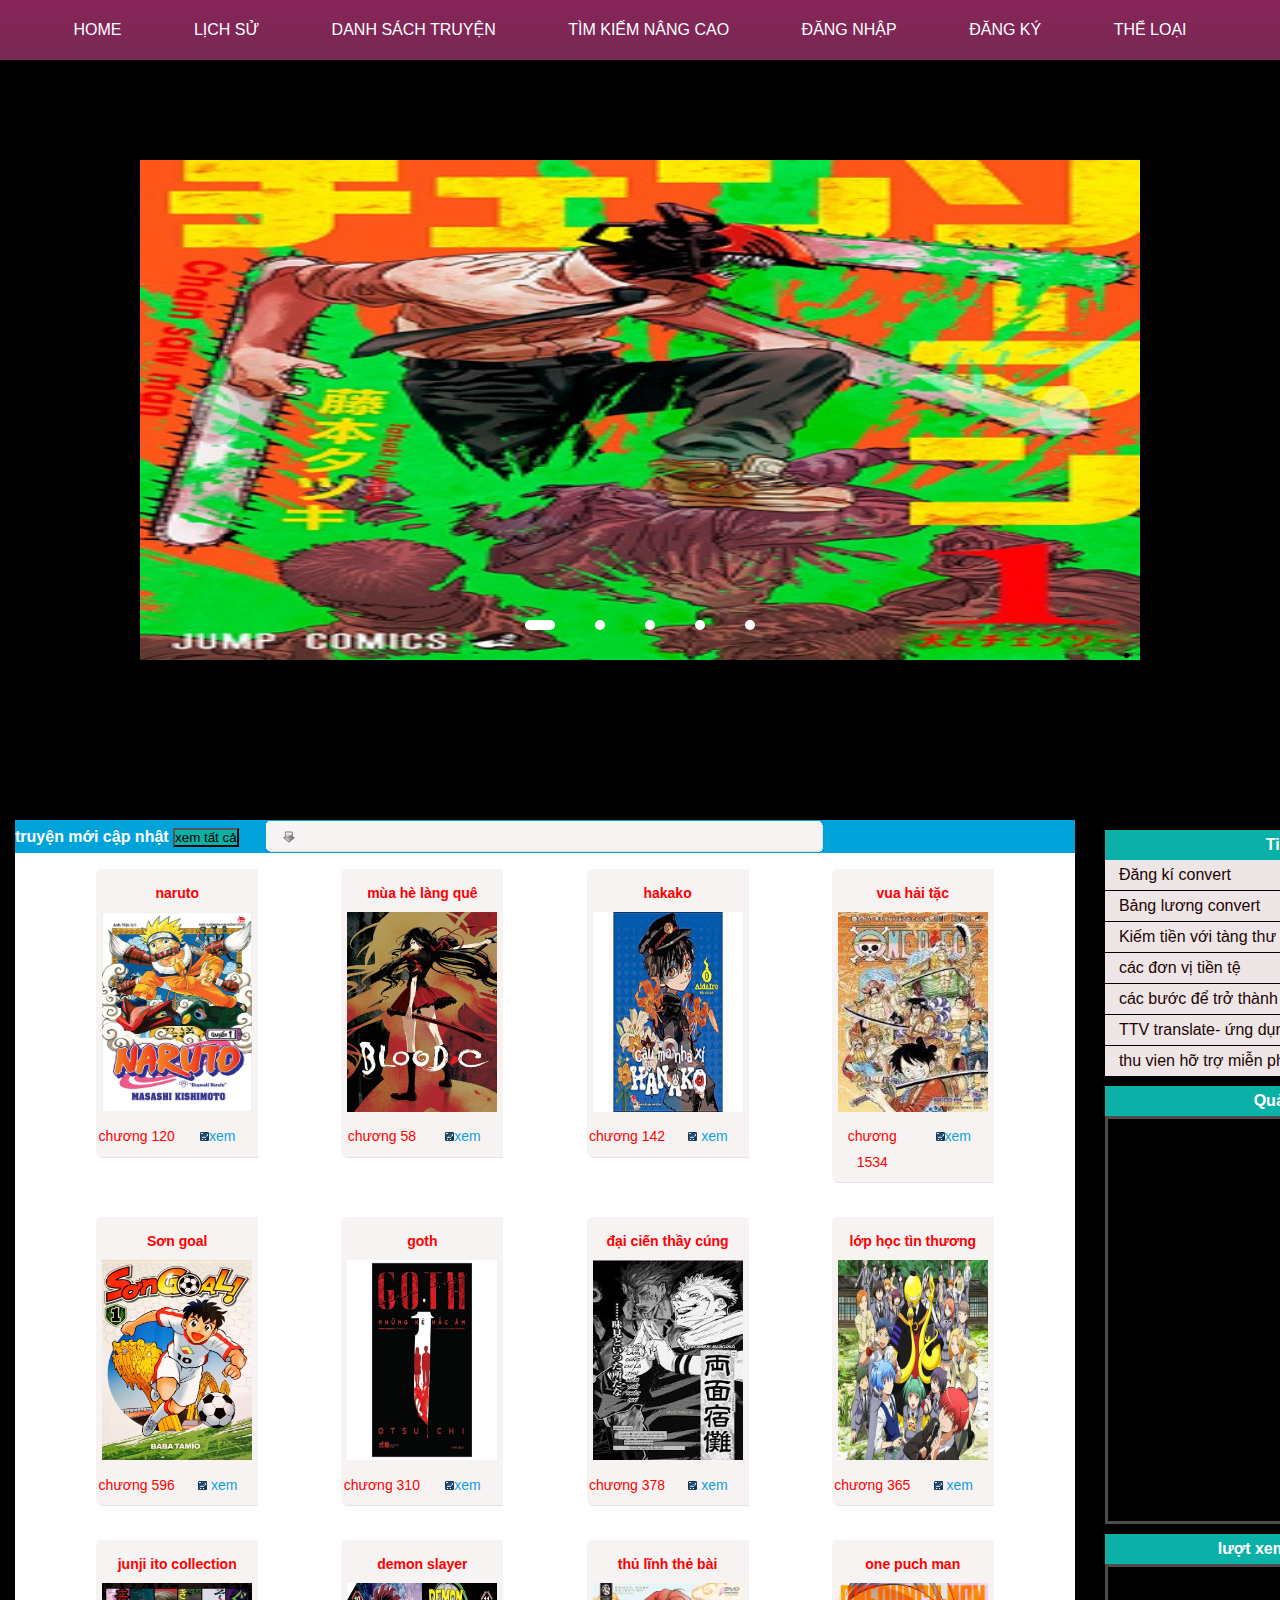
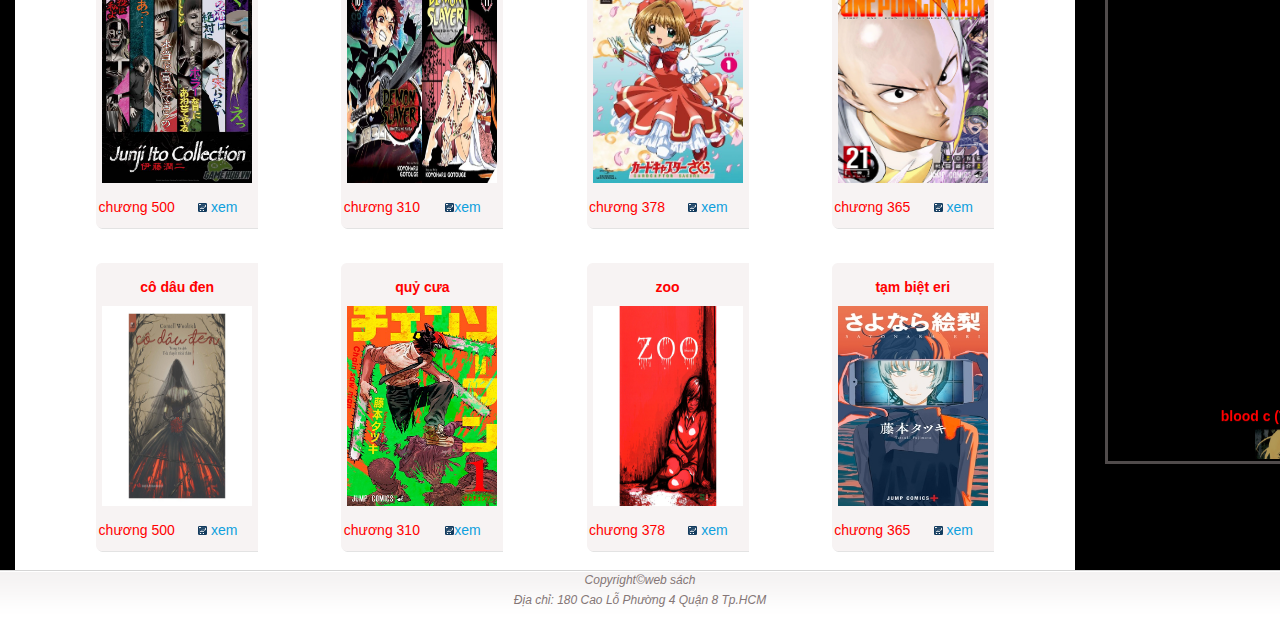
==== commit 8ce299de: "nop" ====
--- a/LapTrinhWeb(Ca3_t2)/index.html
+++ b/LapTrinhWeb(Ca3_t2)/index.html
@@ -10,12 +10,13 @@
     <link rel="preconnect" href="https://fonts.gstatic.com" crossorigin>
     <link href="https://fonts.googleapis.com/css2?family=Roboto:wght@300;400&display=swap" rel="stylesheet">
     <link rel="stylesheet" href="main.js">
-    <script src="js/main.js"></script>
+   
     <script src="js/sty.js"></script>
     <link rel="stylesheet" href="https://cdnjs.cloudflare.com/ajax/libs/font-awesome/6.5.2/css/all.min.css" integrity="sha512-SnH5WK+bZxgPHs44uWIX+LLJAJ9/2PkPKZ5QiAj6Ta86w+fsb2TkcmfRyVX3pBnMFcV7oQPJkl9QevSCWr3W6A==" crossorigin="anonymous" referrerpolicy="no-referrer" />
     <title>tiểu thuyết</title>
 </head>
 <body>
+    <script src="js/main.js"></script>
     <div id="main_story">
         <header id="header">
             <ul id="nav">
@@ -32,12 +33,12 @@
                 <li>
                     <a href="" ><i class=" fa-solid fa-bars"></i>thể loại</a>
                     <ul class="subnav">
-                       <li><a href="">Action</a><a href="">Action</a><a href="">Action</a></li>
-                       <li><a href="">Horror</a><a href="">Action</a><a href="">Action</a></li>
-                       <li><a href="">Adventure</a><a href="">Action</a><a href="">Action</a></li>
-                       <li><a href="">comedy</a><a href="">Action</a><a href="">Action</a></li>
-                       <li><a href="">Drama</a><a href="">Action</a><a href="">Action</a></li>
-                       <li><a href="">School</a><a href="">Action</a><a href="">Action</a></li>
+                       <li><a href="">Action</a><a href="">Fantasy </a><a href="">yuri</a></li>
+                       <li><a href="">Horror</a><a href="">Historical</a><a href="">shounen</a></li>
+                       <li><a href="">Adventure</a><a href="">Essay</a><a href="">josei</a></li>
+                       <li><a href="">comedy</a><a href="">Thriller</a><a href="">Romance</a></li>
+                       <li><a href="">Drama</a><a href="">Memoir</a><a href="">sports</a></li>
+                       <li><a href="">School</a><a href="">isekai</a><a href="">demon</a></li>
                     </ul>
                 </li>
             </ul>
@@ -51,17 +52,17 @@
         <div class="khoan_cach">
 
         </div>
-        <div class="slider">
-               <div class="ListPro">
-                <div class="itemPro"><img class="img" src="img/Chainsawman.jpg" alt=""></div>
-                <div class="itemPro"><img src="img/bac_anh_quy.jpg" alt=""></div>
-                <div class="itemPro"><img src="img/aot.jpg" alt=""></div>
-                <div class="itemPro"><img src="img/co_dau_den.jpg" alt=""></div>
-                <div class="itemPro"><img src="img/fairy_tail.webp" alt=""></div>
-               </div>
+        <div class="slider" >
+               <ul class="ListPro">
+                <li class="itemPro"><img class="img" src="img/Chainsawman.jpg" alt=""></li>
+                <li class="itemPro"><img class="img" src="img/bac_anh_quy.jpg" alt=""></li>
+                <li class="itemPro"><img class="img" src="img/aot.jpg" alt=""></li>
+                <li class="itemPro"><img class="img" src="img/co_dau_den.jpg" alt=""></li>
+                <li class="itemPro"><img class="img" src="img/fairy_tail.webp" alt=""></li>
+               </ul>
                <div class="btn-sli">
-                <button id="pre"><</button>
-                <button id="next">></button>
+                <button id="pre" onclick="lui()"></button>
+                <button id="next" onclick="toi()"></button>
                </div>
                <ul class="dots">
                 <li class="active"></li>
@@ -418,7 +419,7 @@
         </div>
        
     </div>
-    <script>
+    <!-- <script>
         var header = document.getElementById('header');
         var mm = document.getElementById('m-m');
         var hh = header.clientHeight;
@@ -438,6 +439,20 @@
                 header.style.height = null;
             }
         }
-    </script>
+        const next = document.getElementById('next');
+        if (next) {
+            next.addEventListener('click', (e)=>{
+                console.log('hjhjhjh');
+                active = (active + 1 > lengpro) ? 0 : active + 1;
+                reloadSlider();
+                updateDots();
+            });
+        } else {
+            console.error('Không tìm thấy phần tử có ID "next".');
+        }
+
+        const pre = document.getElementById('pre');
+        pre.addEventListener('click', prevSlide);
+    </script> -->
 </body>
 </html>--- a/LapTrinhWeb(Ca3_t2)/css/stype.css
+++ b/LapTrinhWeb(Ca3_t2)/css/stype.css
@@ -134,6 +134,7 @@
     height: 100%;
     display: flex;
     width: max-content;
+    transform: 1s;
 }
 .itemPro img{
     width: 1000px;
@@ -198,12 +199,44 @@
   /* align-items: center; */
   width: 100%;
 }
-
+.checkbox-grid {
+    margin-top: 1.5rem;
+    display: grid;
+    grid-template-columns: repeat(3, 1fr);
+    grid-gap: 1rem;
+}
+  
+.checkbox-row {
+    display: flex;
+    flex-direction: column;
+    gap: 1rem;
+  }
+  
+.checkbox-item {
+    display: flex;
+    align-items: center;
+    gap: 0.5rem;
+}
 
 .left_s{
     flex-basis: 80%;
     margin: 0 15px;
     background-color: var(--white-color);
+}
+.left_ct{
+  display: block;
+  justify-content: center;
+  align-items: center;
+  height: 100vh; 
+  flex-basis: 80%;
+  margin: 0 15px;
+  background-color: var(--white-color);
+  width: 100%; /* Đặt chiều rộng của .container bằng 100% */
+  max-width: 800px; /* Giới hạn chiều rộng tối đa của .container */
+  padding: 2rem; 
+}
+.left-ck{
+    text-align: center; 
 }
 .right_s {
     flex-basis: 20%;
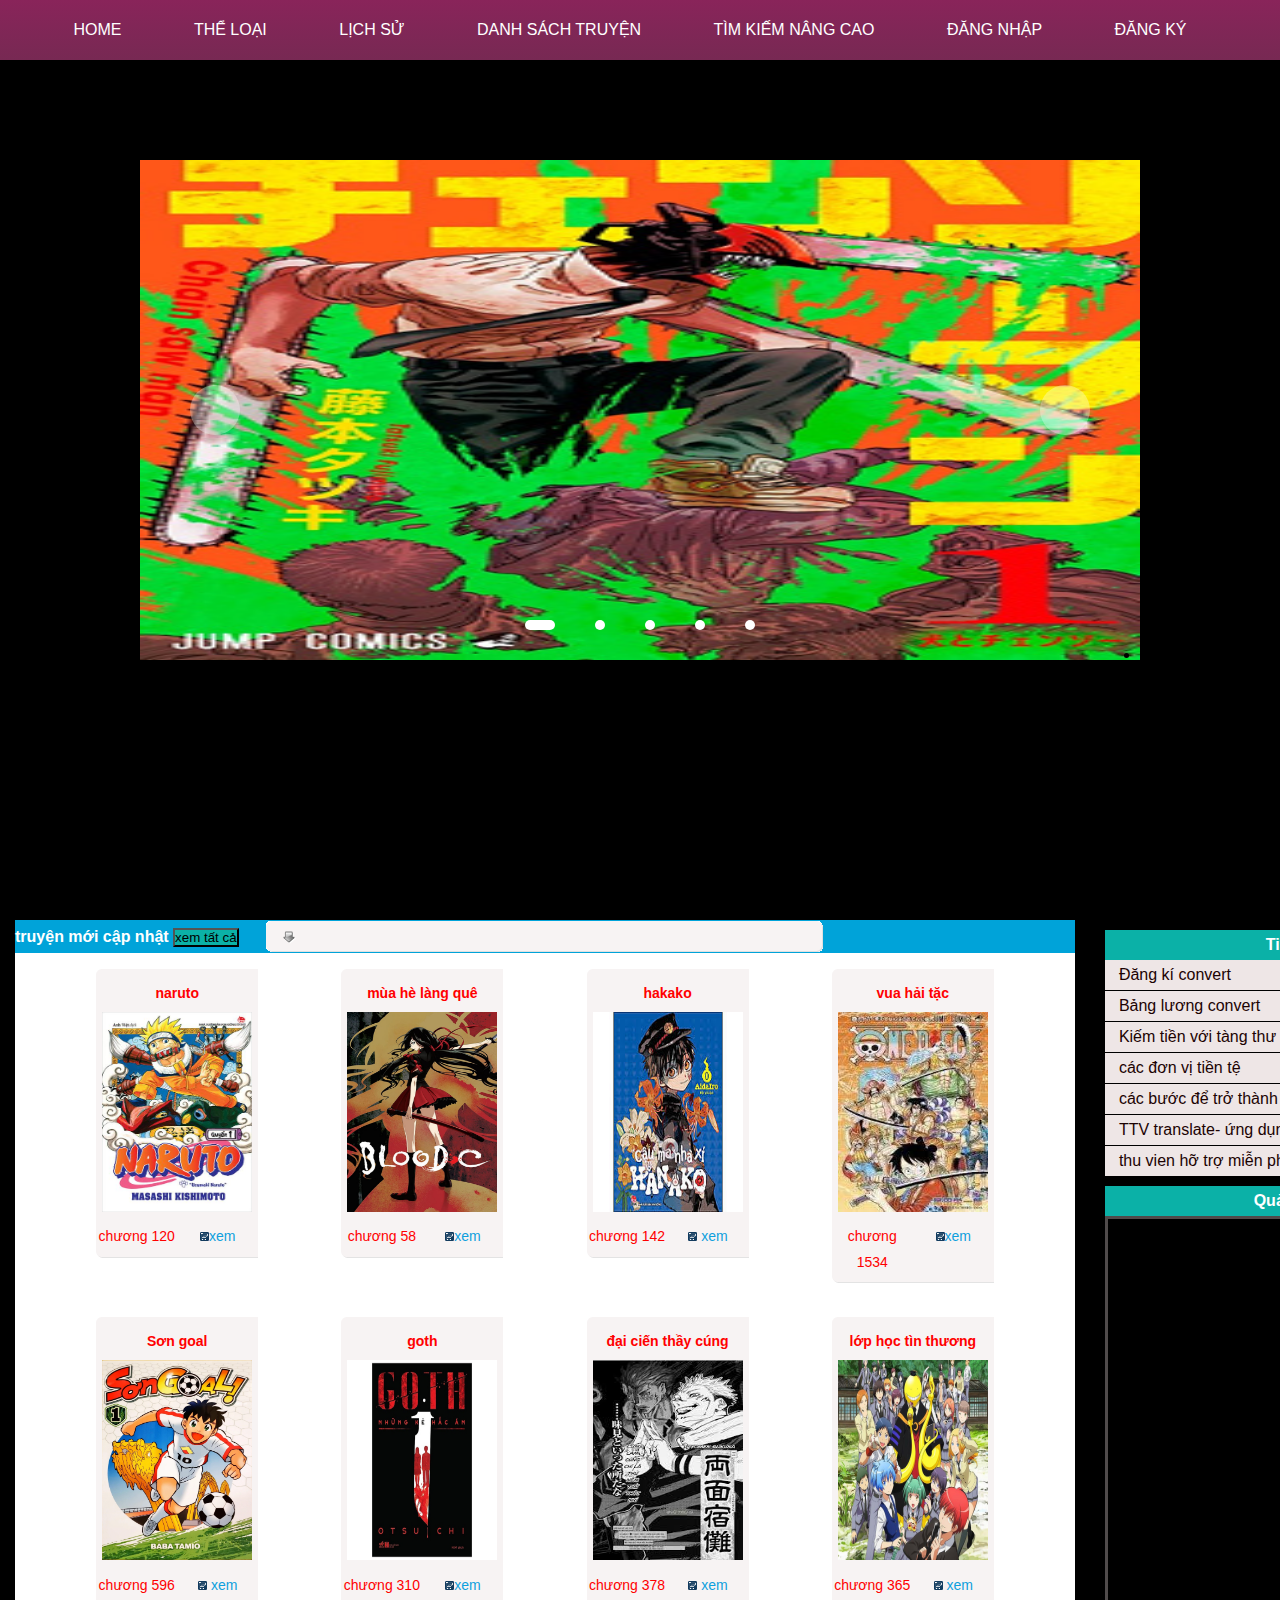
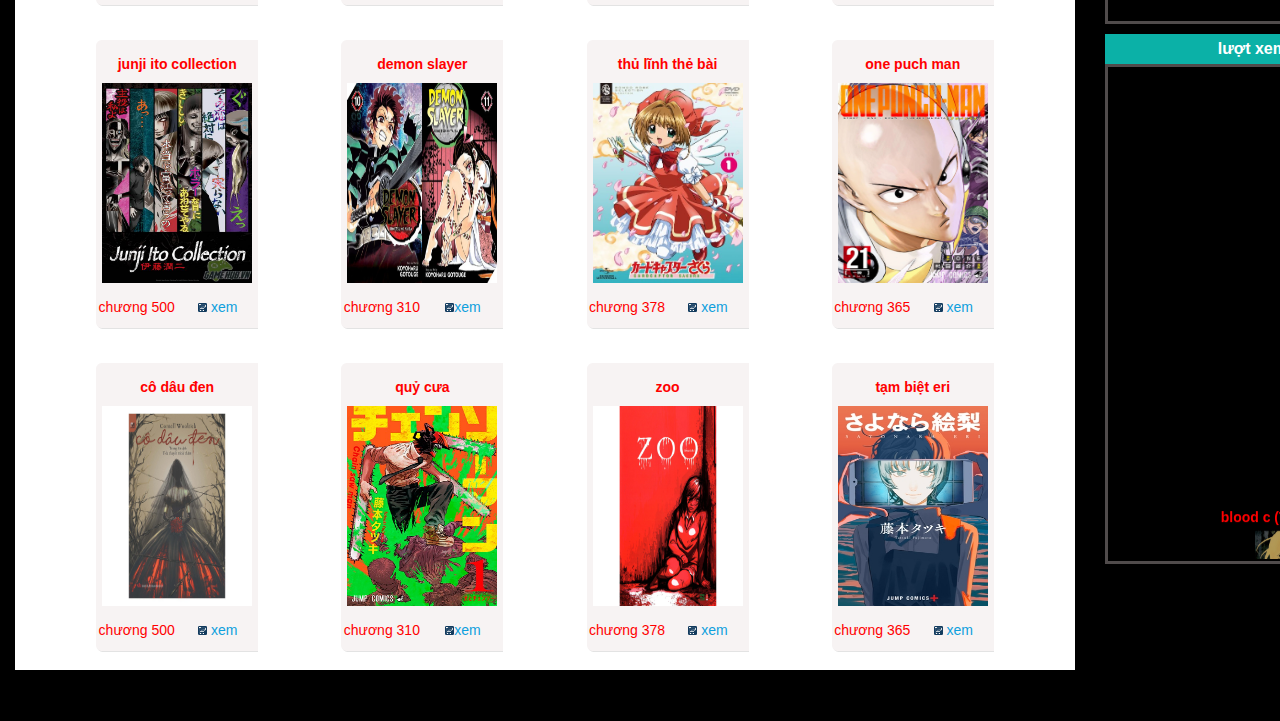
==== commit 45b6ac99: "nop" ====
--- a/LapTrinhWeb(Ca3_t2)/index.html
+++ b/LapTrinhWeb(Ca3_t2)/index.html
@@ -21,15 +21,6 @@
         <header id="header">
             <ul id="nav">
                 <li><a href="/index1.html" ><i class="fa-solid fa-house-chimney"></i>home</a></li>
-                <li ><a href="/index2.html" ><i class="fa-solid fa-file"></i></i>lịch sử</a></li>
-                <li ><a href="/index2.html" ><i class="fa-solid fa-gears"></i>danh sách truyện</a></li>
-                <li ><a href="/index3.html" >tìm kiếm nâng cao</a></li>
-                <li >
-                    <a onclick="hiendn()">đăng nhập</a>
-                </li>
-                <li>
-                    <a onclick="hiendk()">đăng ký</a>
-                </li>
                 <li>
                     <a href="" ><i class=" fa-solid fa-bars"></i>thể loại</a>
                     <ul class="subnav">
@@ -41,6 +32,16 @@
                        <li><a href="">School</a><a href="">isekai</a><a href="">demon</a></li>
                     </ul>
                 </li>
+                <li ><a href="/index2.html" ><i class="fa-solid fa-file"></i></i>lịch sử</a></li>
+                <li ><a href="/index2.html" ><i class="fa-solid fa-gears"></i>danh sách truyện</a></li>
+                <li ><a href="/index3.html" >tìm kiếm nâng cao</a></li>
+                <li >
+                    <a onclick="hiendn()">đăng nhập</a>
+                </li>
+                <li>
+                    <a onclick="hiendk()">đăng ký</a>
+                </li>
+                
             </ul>
             <div class="search-btn">
                 <i class="search-icon fa-sharp fa-solid fa-magnifying-glass"></i>
@@ -411,15 +412,10 @@
             </div>
             <div class="madal_inner"></div>
         </div> 
-        <div id="contener">
-            <div class="conten_s">
-                <div class="left"></div>
-                <div class="riht_s"></div>
-            </div>
-        </div>
+      
        
     </div>
-    <!-- <script>
+    <script>
         var header = document.getElementById('header');
         var mm = document.getElementById('m-m');
         var hh = header.clientHeight;
@@ -453,6 +449,6 @@
 
         const pre = document.getElementById('pre');
         pre.addEventListener('click', prevSlide);
-    </script> -->
+    </script>
 </body>
 </html>--- a/LapTrinhWeb(Ca3_t2)/css/stype.css
+++ b/LapTrinhWeb(Ca3_t2)/css/stype.css
@@ -18,7 +18,8 @@
     display: inline-block;
 }
 #nav, 
-.subnav {
+.subnav,
+.item-c {
     list-style-type: none;
 }
 
@@ -31,7 +32,17 @@
     display: inline-block;
     margin-right: 20px;
 }
-#nav li:hover .subnav{
+.list-c{
+    position: relative;
+    display: inline-block;
+    margin-right: 20px;
+    border: 1px solid black;
+    border-radius: 2px;
+    color: #00A3D9;
+    margin-bottom: 20px;
+}
+#nav li:hover .subnav,
+.list-c:hover .item-c{
     display: block;
     cursor: pointer;
 }
@@ -89,6 +100,18 @@
     will-change: opacity,transform ;
     display: none;
 }
+.item-c{
+    position: absolute;
+    top:100%;
+    width: 100px;
+    border:  1px solid #772953;
+    background-color: var(--border-color);
+    cursor: default;
+    transform-origin: top left;
+    animation: heatify ease-in 0.2s;
+    will-change: opacity,transform ;
+    display: none;
+}
 #header .mobile-m-b{
     position: absolute;
     top :0;
@@ -189,6 +212,7 @@
     justify-content: center;
     align-items: center;
     height: auto;
+    margin-top: 100px;
     margin-left: auto;
     margin-right: auto;
     /* margin: 0; */
@@ -199,6 +223,24 @@
   /* align-items: center; */
   width: 100%;
 }
+.content-pro{
+    
+    display: flex;
+    flex-direction: column;
+    justify-content: space-around;
+  /* align-items: center; */
+  color: var(--text-color);
+  background-color: var(--white-color);
+}
+.content-t p{
+   text-align: center;
+   margin: 100px;
+   font-size: 1.6rem;
+}
+.content-h{
+    margin: 20px;
+}
+
 .checkbox-grid {
     margin-top: 1.5rem;
     display: grid;
@@ -237,6 +279,51 @@
 }
 .left-ck{
     text-align: center; 
+    align-items: center;
+}
+.left-btn-ip{
+    width: 100%;
+    display: flex;
+    flex-direction: column;
+    align-items: flex-start;
+}
+.l-btn {
+    display: flex;
+    flex-direction: column;
+    width: 100%;
+}
+.ip-a,
+.btn-ip {
+  display: flex;
+  align-items: center;
+  margin-bottom: 10px;
+}
+
+.ip-a input {
+    flex: 1;
+    max-width: 50%;
+    margin-right: 10px;
+    height: 40px;
+  }
+  .btn-ip input {
+    flex: 4; /* input chiếm 80% */
+    margin-right: 10px;
+    height: 40px;
+  }
+  
+  .btn-ip button {
+    flex: 1; /* button chiếm 20% */
+    height: 40px;
+  }
+  
+.l-c-ck-p{
+    display: flex;
+    flex-direction: column;
+    justify-content: space-around;
+    height: 100%;
+    width: 100%; 
+    border: 5px solid black;
+    border-radius: 5px;
 }
 .right_s {
     flex-basis: 20%;
@@ -368,7 +455,7 @@
 }
 
 /* footer */
-#footer {
+#footter {
     height: 60px;
     color: #847676;
     font-size: 12px;
@@ -378,6 +465,10 @@
     background-image: url(../images/layout/footer_bg.gif);
     margin: 0;
     width: 100%;
+
+    position: fixed;
+    bottom: 0;
+ 
 }
 /* repon */
 /* pc */
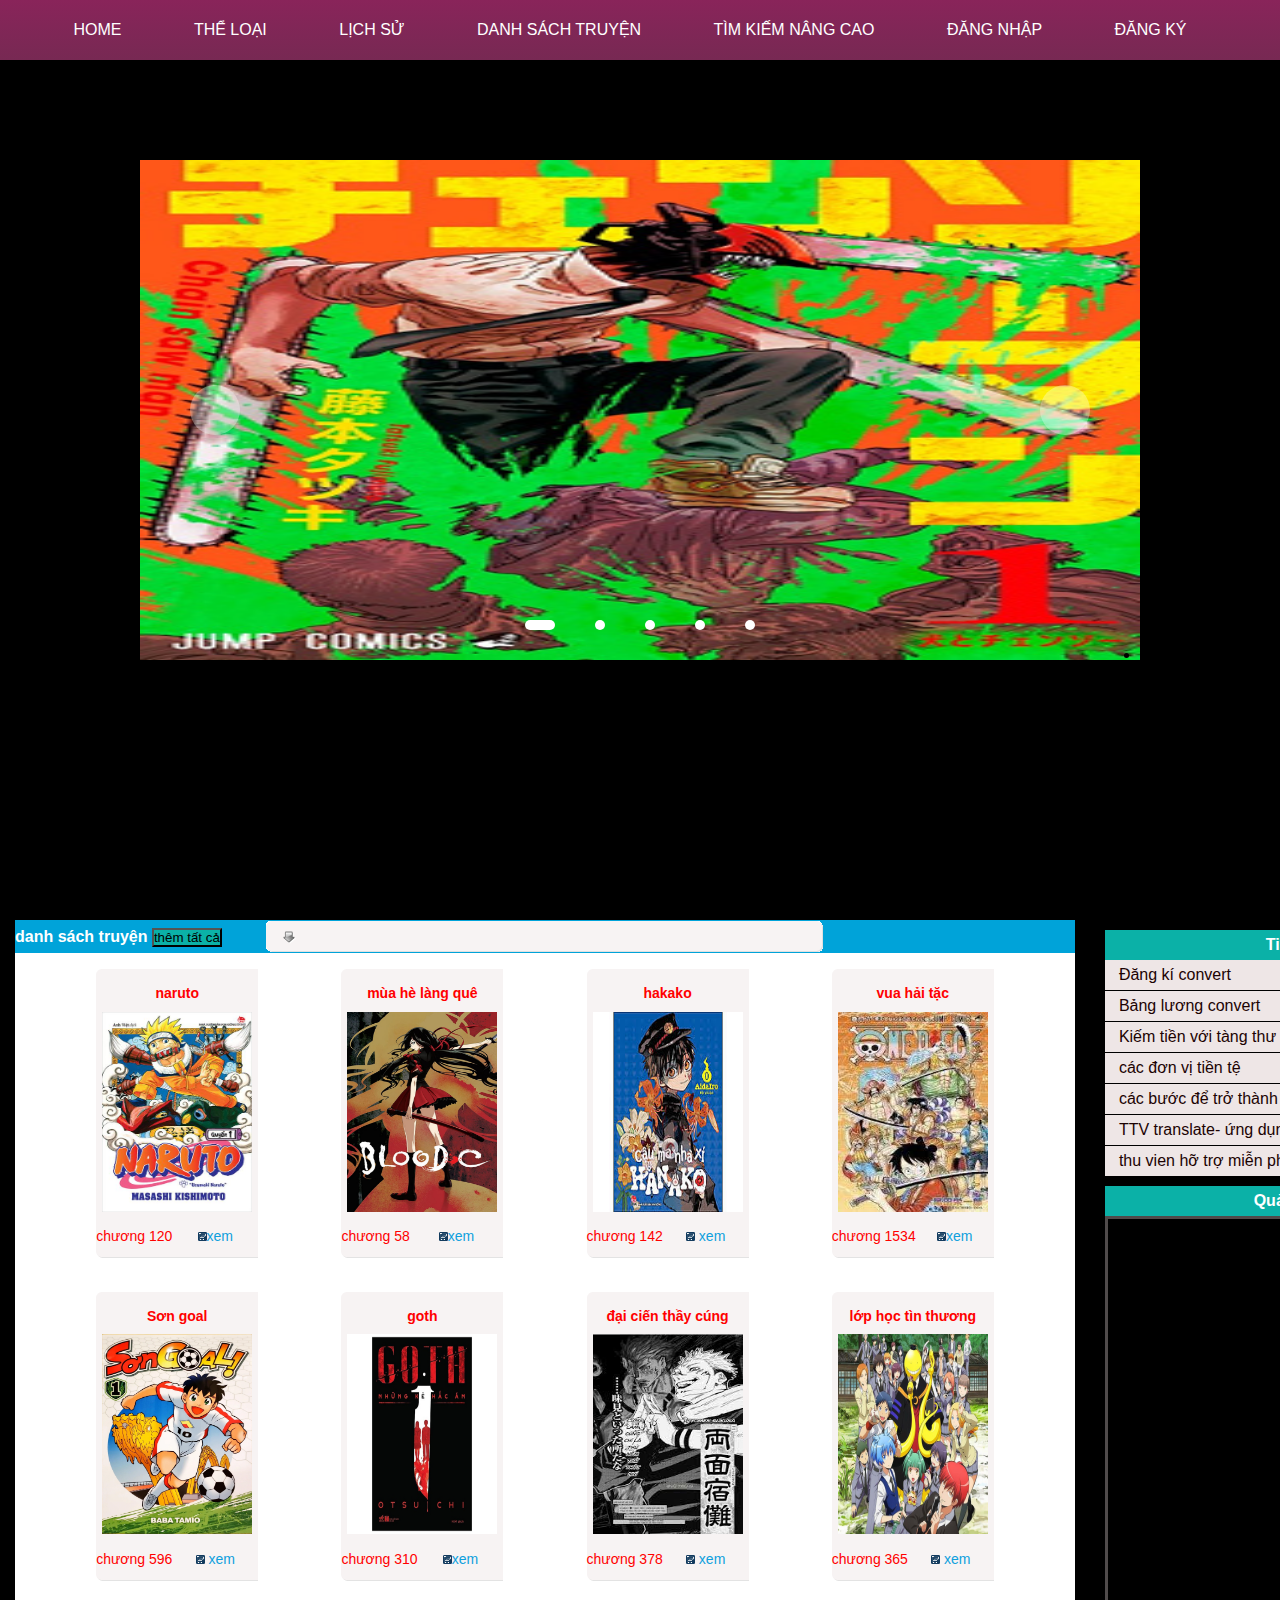
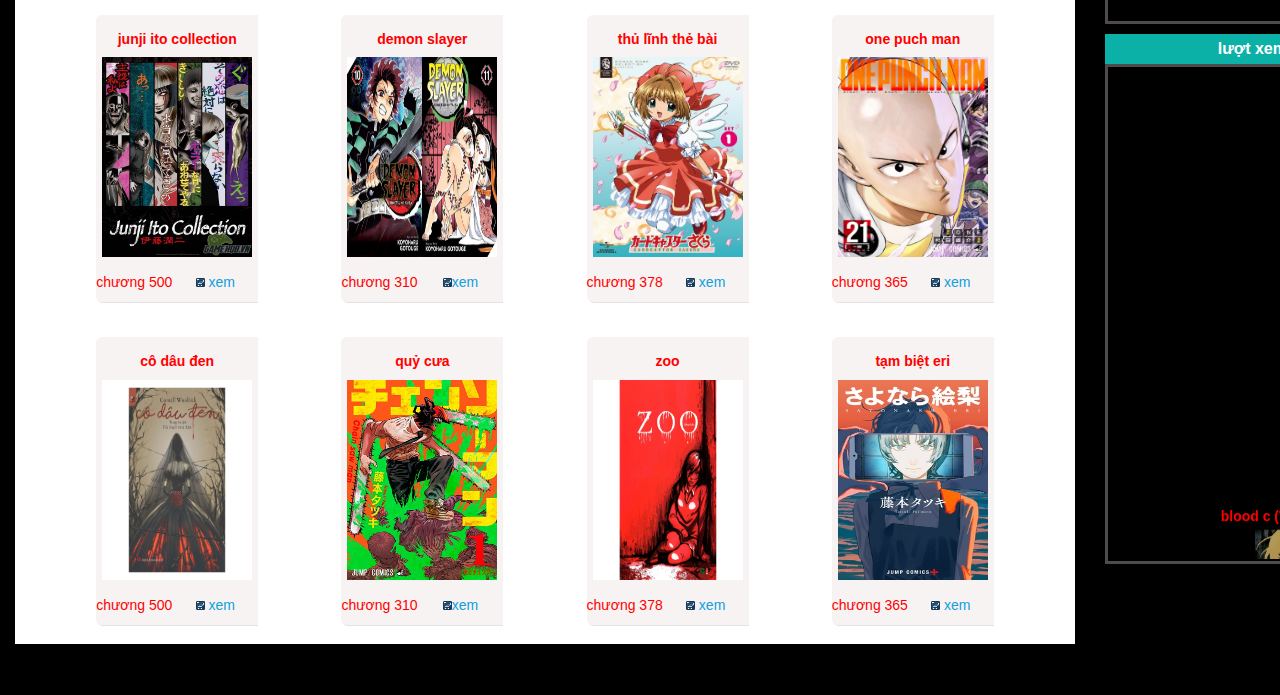
==== commit 11deda58: "keo ve" ====
--- a/LapTrinhWeb(Ca3_t2)/index.html
+++ b/LapTrinhWeb(Ca3_t2)/index.html
@@ -10,7 +10,8 @@
     <link rel="preconnect" href="https://fonts.gstatic.com" crossorigin>
     <link href="https://fonts.googleapis.com/css2?family=Roboto:wght@300;400&display=swap" rel="stylesheet">
     <link rel="stylesheet" href="main.js">
-   
+    <script src="https://ajax.googleapis.com/ajax/libs/jquery/3.7.1/jquery.min.js"></script>
+
     <script src="js/sty.js"></script>
     <link rel="stylesheet" href="https://cdnjs.cloudflare.com/ajax/libs/font-awesome/6.5.2/css/all.min.css" integrity="sha512-SnH5WK+bZxgPHs44uWIX+LLJAJ9/2PkPKZ5QiAj6Ta86w+fsb2TkcmfRyVX3pBnMFcV7oQPJkl9QevSCWr3W6A==" crossorigin="anonymous" referrerpolicy="no-referrer" />
     <title>tiểu thuyết</title>
@@ -80,9 +81,9 @@
         <div id="story_container">
             <div class="content_s">
                 <div class="left_s">
-                    <div class="center_title">truyện mới cập nhật <button style="background-color: #0bb1a7;">xem tất cả</button></div>
+                    <div class="center_title">danh sách truyện <button style="background-color: #0bb1a7;">thêm tất cả</button></div>
                     <div class="center_content">
-                        <div class="product_box">
+                        <div class="product_box" data-index="0" >
                             <div class="pro_box_top"></div>
                             <div class="pro_box_mid">
                                 <div class="pro_title">naruto</div>
@@ -92,7 +93,7 @@
                             </div>
                             <div class="pro_box_bot"></div>
                         </div>
-                        <div class="product_box">
+                        <div class="product_box" data-index="1" >
                             <div class="pro_box_top"></div>
                             <div class="pro_box_mid">
                                 <div class="pro_title">mùa hè làng quê</div>
@@ -102,7 +103,7 @@
                             </div>
                             <div class="pro_box_bot"></div>
                         </div>
-                        <div class="product_box">
+                        <div class="product_box" data-index="2">
                             <div class="pro_box_top"></div>
                             <div class="pro_box_mid">
                                 <div class="pro_title"><a href="#">hakako</a></div>
@@ -113,7 +114,7 @@
                             <div class="pro_box_bot"></div>
                         </div>
                         
-                        <div class="product_box">
+                        <div class="product_box" data-index="3">
                             <div class="pro_box_top"></div>
                             <div class="pro_box_mid">
                                 <div class="pro_title"><a href="#">vua hải tặc</a></div>
@@ -128,7 +129,7 @@
                   <div style="clear:both"></div>
                 
                   <div class="center_content">
-                    <div class="product_box">
+                    <div class="product_box" data-index="4">
                         <div class="pro_box_top"></div>
                         <div class="pro_box_mid">
                             <div class="pro_title"><a href="#">Sơn goal</a></div>
@@ -138,7 +139,7 @@
                         </div>
                         <div class="pro_box_bot"></div>
                     </div>
-                    <div class="product_box">
+                    <div class="product_box" data-index="5">
                         <div class="pro_box_top"></div>
                         <div class="pro_box_mid">
                             <div class="pro_title"><a href="#">goth</a></div>
@@ -149,7 +150,7 @@
                         <div class="pro_box_bot"></div>
                     </div>
                     
-                    <div class="product_box">
+                    <div class="product_box" data-index="6">
                         <div class="pro_box_top"></div>
                         <div class="pro_box_mid">
                             <div class="pro_title"><a href="#">đại ciến thầy cúng</a></div>
@@ -159,7 +160,7 @@
                          </div>
                         <div class="pro_box_bot"></div>
                     </div>
-                    <div class="product_box">
+                    <div class="product_box" data-index="7">
                         <div class="pro_box_top"></div>
                         <div class="pro_box_mid">
                             <div class="pro_title"><a href="#">lớp học tìn thương</a></div>
@@ -171,7 +172,7 @@
                     </div>
                    </div>  
                    <div class="center_content">
-                    <div class="product_box">
+                    <div class="product_box" data-index="8">
                         <div class="pro_box_top"></div>
                         <div class="pro_box_mid">
                             <div class="pro_title"><a href="#">junji ito collection</a></div>
@@ -181,7 +182,7 @@
                         </div>
                         <div class="pro_box_bot"></div>
                     </div>
-                    <div class="product_box">
+                    <div class="product_box" data-index="9">
                         <div class="pro_box_top"></div>
                         <div class="pro_box_mid">
                             <div class="pro_title"><a href="#">demon slayer</a></div>
@@ -192,7 +193,7 @@
                         <div class="pro_box_bot"></div>
                     </div>
                     
-                    <div class="product_box">
+                    <div class="product_box" data-index="10">
                         <div class="pro_box_top"></div>
                         <div class="pro_box_mid">
                             <div class="pro_title"><a href="#">thủ lĩnh thẻ bài</a></div>
@@ -202,7 +203,7 @@
                          </div>
                         <div class="pro_box_bot"></div>
                     </div>
-                    <div class="product_box">
+                    <div class="product_box" data-index="11">
                         <div class="pro_box_top"></div>
                         <div class="pro_box_mid">
                             <div class="pro_title"><a href="#">one puch man</a></div>
@@ -214,7 +215,7 @@
                     </div>
                    </div>  
                    <div class="center_content">
-                    <div class="product_box">
+                    <div class="product_box" data-index="12">
                         <div class="pro_box_top"></div>
                         <div class="pro_box_mid">
                             <div class="pro_title"><a href="#">cô dâu đen</a></div>
@@ -224,7 +225,7 @@
                         </div>
                         <div class="pro_box_bot"></div>
                     </div>
-                    <div class="product_box">
+                    <div class="product_box" data-index="13">
                         <div class="pro_box_top"></div>
                         <div class="pro_box_mid">
                             <div class="pro_title"><a href="#">quỷ cưa</a></div>
@@ -235,7 +236,7 @@
                         <div class="pro_box_bot"></div>
                     </div>
                     
-                    <div class="product_box">
+                    <div class="product_box" data-index="14">
                         <div class="pro_box_top"></div>
                         <div class="pro_box_mid">
                             <div class="pro_title"><a href="#">zoo</a></div>
@@ -245,7 +246,7 @@
                          </div>
                         <div class="pro_box_bot"></div>
                     </div>
-                    <div class="product_box">
+                    <div class="product_box" data-index="15">
                         <div class="pro_box_top"></div>
                         <div class="pro_box_mid">
                             <div class="pro_title"><a href="#">tạm biệt eri</a></div>
@@ -449,6 +450,11 @@
 
         const pre = document.getElementById('pre');
         pre.addEventListener('click', prevSlide);
+
+        $('.product_box').click(function() {
+        const index = $(this).data('index');
+        window.location.href = `pro_index.html?index=${index}`;
+});
     </script>
 </body>
 </html>--- a/LapTrinhWeb(Ca3_t2)/css/stype.css
+++ b/LapTrinhWeb(Ca3_t2)/css/stype.css
@@ -371,7 +371,7 @@
     color: #F00;
     font-weight: bold;
     width: 50%;
-    float: left;
+    /* float: left; */
     font-size: 14px;
 }
 .center_content {
@@ -419,7 +419,9 @@
 }
 .price2
 {
-	text-align:center; color:#F00; width:50%; float:left; font-size:14px;
+	text-align:center; color:#F00;
+     /* width:50%;  */
+     float:left; font-size:14px;
 }
 .right_content{
     height: auto;
@@ -443,8 +445,8 @@
     background-color: #00A3D9;
 }
 .pro_cart {
-    width: 50%;
-    float: right;
+    /* width: 50%; */
+    /* float: right; */
     font-size: 14px;
     text-align: center;
 }
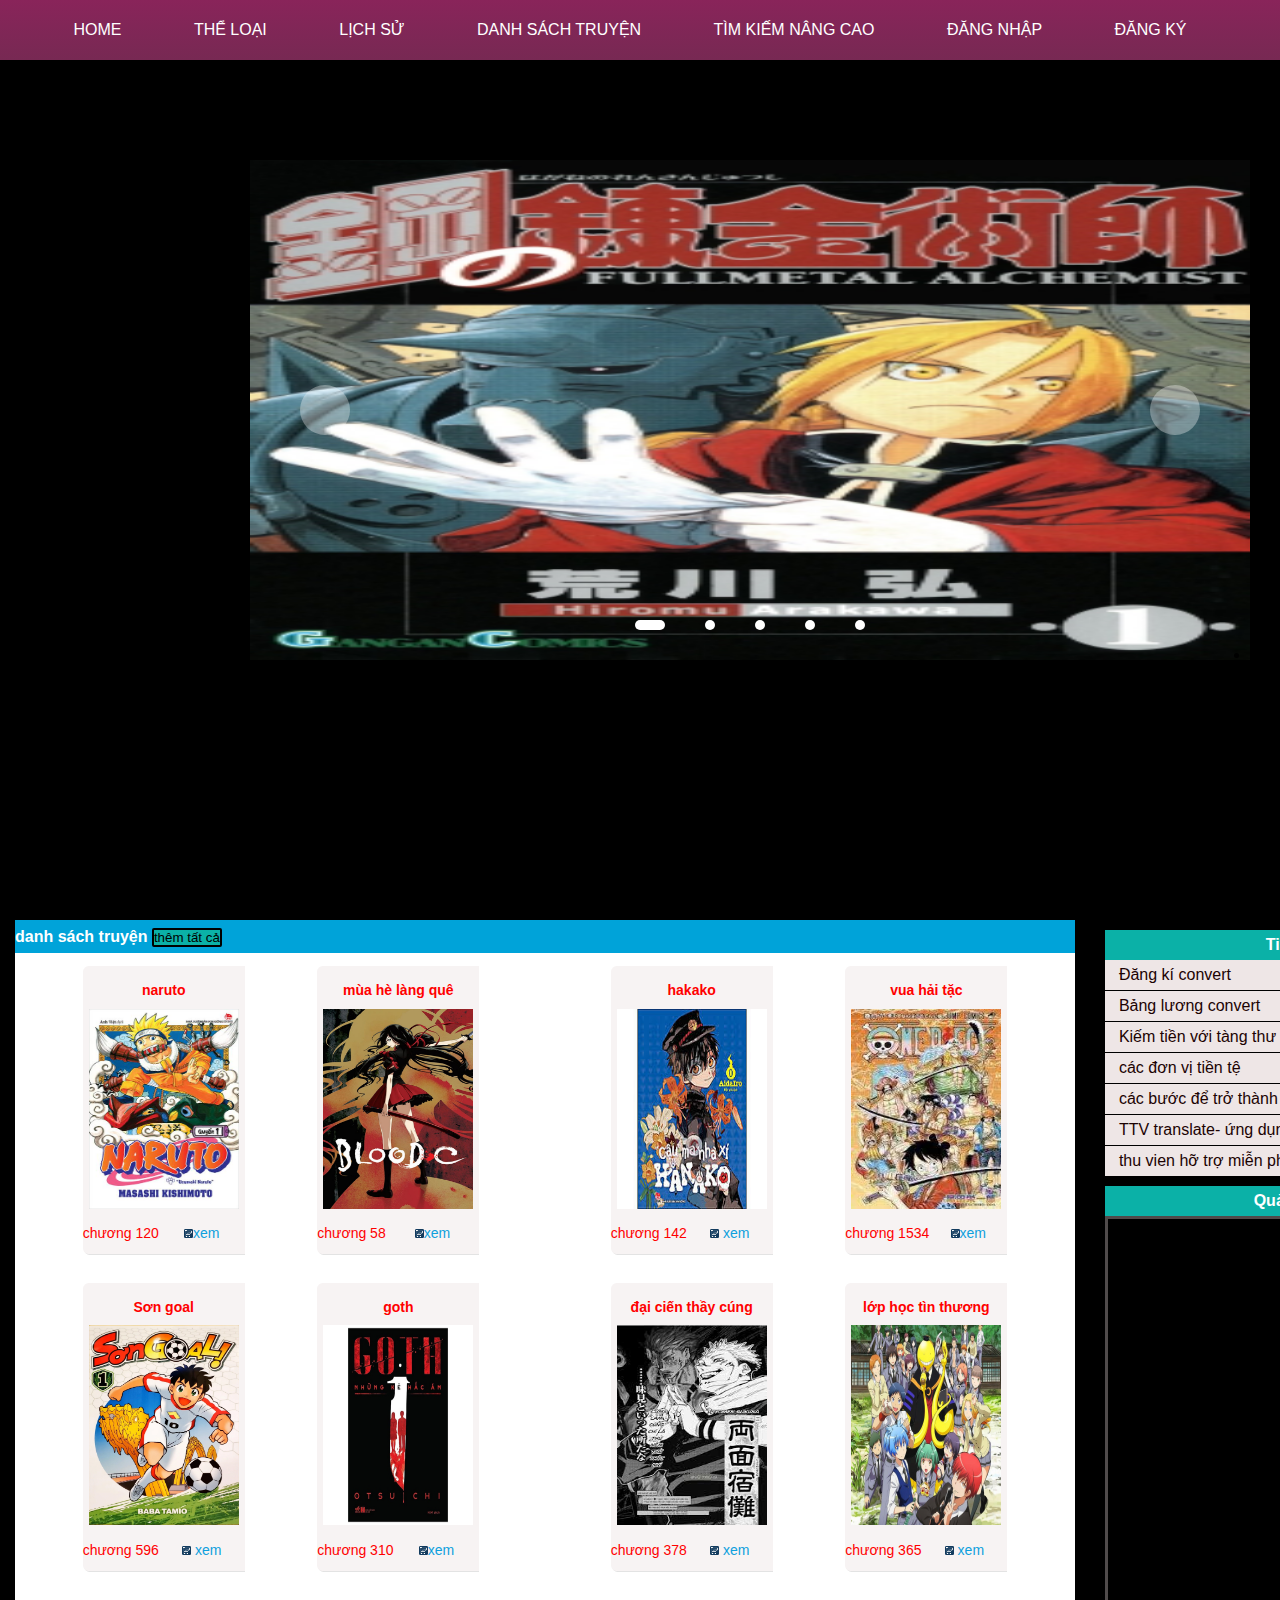
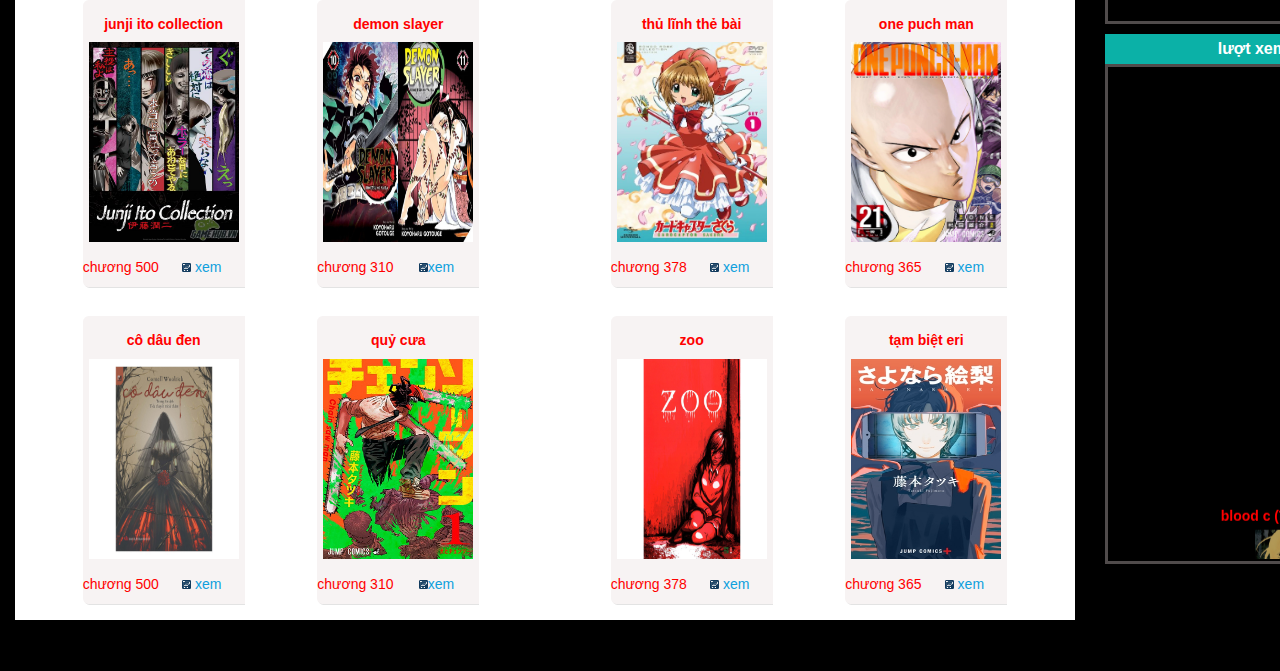
==== commit 10264fca: "nop" ====
--- a/LapTrinhWeb(Ca3_t2)/index.html
+++ b/LapTrinhWeb(Ca3_t2)/index.html
@@ -56,7 +56,7 @@
         </div>
         <div class="slider" >
                <ul class="ListPro">
-                <li class="itemPro"><img class="img" src="img/Chainsawman.jpg" alt=""></li>
+                <li class="itemPro"><img class="img" src="img/Bìa_truyện_Fullmetal_Alchemist_của_Nhật.jpg" alt=""></li>
                 <li class="itemPro"><img class="img" src="img/bac_anh_quy.jpg" alt=""></li>
                 <li class="itemPro"><img class="img" src="img/aot.jpg" alt=""></li>
                 <li class="itemPro"><img class="img" src="img/co_dau_den.jpg" alt=""></li>
@@ -81,180 +81,196 @@
         <div id="story_container">
             <div class="content_s">
                 <div class="left_s">
-                    <div class="center_title">danh sách truyện <button style="background-color: #0bb1a7;">thêm tất cả</button></div>
-                    <div class="center_content">
-                        <div class="product_box" data-index="0" >
-                            <div class="pro_box_top"></div>
-                            <div class="pro_box_mid">
-                                <div class="pro_title">naruto</div>
-                                <div class="pro_img"><a href="#"><img src="img/Naruto_01_m.jpg" /></a></div>
-                                <div class="price2" >chương 120</div><div class="pro_cart"><a href="#"><img src="images/layout/cart.gif" width="9" height="9" />xem</a></div>
-                                <div style="clear:both"></div>
-                            </div>
-                            <div class="pro_box_bot"></div>
-                        </div>
-                        <div class="product_box" data-index="1" >
-                            <div class="pro_box_top"></div>
-                            <div class="pro_box_mid">
-                                <div class="pro_title">mùa hè làng quê</div>
-                                <div class="pro_img"><a href="#"><img src="img/MV5BZjhmYmVmYzEtMzUzZi00ZjUbloodc.jpg" /></a></div>
-                                <div class="price2" >chương 58</div><div class="pro_cart"><a href="#"><img src="images/layout/cart.gif" width="9" height="9" />xem</a></div>
-                                <div style="clear:both"></div>
-                            </div>
-                            <div class="pro_box_bot"></div>
-                        </div>
-                        <div class="product_box" data-index="2">
-                            <div class="pro_box_top"></div>
-                            <div class="pro_box_mid">
-                                <div class="pro_title"><a href="#">hakako</a></div>
-                                <div class="pro_img"><a href="#"><img src="img/truyen2.jpg" /></a></div>
-                                <div class="price2" >chương 142</div><div class="pro_cart"><a href="#"><img src="images/layout/cart.gif" width="9" height="9" /> xem</a></div>
-                                <div style="clear:both"></div>                
-                            </div>
-                            <div class="pro_box_bot"></div>
+                    <div class="center_title">danh sách truyện <button style="background-color: #0bb1a7;border: 2px solid black;border-radius: 2px;">thêm tất cả</button></div>
+                    <div class="center_content">                   
+                        <div class="pro-b1">
+                            <div class="product_box" data-index="0" >
+                                <div class="pro_box_top"></div>
+                                <div class="pro_box_mid">
+                                    <div class="pro_title">naruto</div>
+                                    <div class="pro_img"><a href="#"><img src="img/Naruto_01_m.jpg" /></a></div>
+                                    <div class="price2" >chương 120</div><div class="pro_cart"><a href="#"><img src="images/layout/cart.gif" width="9" height="9" />xem</a></div>
+                                    <div style="clear:both"></div>
+                                </div>
+                                <div class="pro_box_bot"></div>
+                            </div>
+                            <div class="product_box" data-index="1" >
+                                <div class="pro_box_top"></div>
+                                <div class="pro_box_mid">
+                                    <div class="pro_title">mùa hè làng quê</div>
+                                    <div class="pro_img"><a href="#"><img src="img/MV5BZjhmYmVmYzEtMzUzZi00ZjUbloodc.jpg" /></a></div>
+                                    <div class="price2" >chương 58</div><div class="pro_cart"><a href="#"><img src="images/layout/cart.gif" width="9" height="9" />xem</a></div>
+                                    <div style="clear:both"></div>
+                                </div>
+                                <div class="pro_box_bot"></div>
+                            </div>
+                        </div>
+                        <div class="pro-b1">
+                            <div class="product_box" data-index="2">
+                                <div class="pro_box_top"></div>
+                                <div class="pro_box_mid">
+                                    <div class="pro_title"><a href="#">hakako</a></div>
+                                    <div class="pro_img"><a href="#"><img src="img/truyen2.jpg" /></a></div>
+                                    <div class="price2" >chương 142</div><div class="pro_cart"><a href="#"><img src="images/layout/cart.gif" width="9" height="9" /> xem</a></div>
+                                    <div style="clear:both"></div>                
+                                </div>
+                                <div class="pro_box_bot"></div>
+                            </div>
+                            <div class="product_box" data-index="3">
+                                <div class="pro_box_top"></div>
+                                <div class="pro_box_mid">
+                                    <div class="pro_title"><a href="#">vua hải tặc</a></div>
+                                    <div class="pro_img"><a href="#"><img src="img/onepi.jpg" /></a></div>
+                                    <div class="price2" >chương 1534</div><div class="pro_cart"><a href="#"><img src="images/layout/cart.gif" width="9" height="9" />xem</a></div>
+                                    <div style="clear:both"></div>                
+                                 </div>
+                                <div class="pro_box_bot"></div>
+                            </div>
                         </div>
                         
-                        <div class="product_box" data-index="3">
-                            <div class="pro_box_top"></div>
-                            <div class="pro_box_mid">
-                                <div class="pro_title"><a href="#">vua hải tặc</a></div>
-                                <div class="pro_img"><a href="#"><img src="img/onepi.jpg" /></a></div>
-                                <div class="price2" >chương 1534</div><div class="pro_cart"><a href="#"><img src="images/layout/cart.gif" width="9" height="9" />xem</a></div>
-                                <div style="clear:both"></div>                
-                             </div>
-                            <div class="pro_box_bot"></div>
-                        </div>
                          </div>
                 
                   <div style="clear:both"></div>
                 
                   <div class="center_content">
-                    <div class="product_box" data-index="4">
-                        <div class="pro_box_top"></div>
-                        <div class="pro_box_mid">
-                            <div class="pro_title"><a href="#">Sơn goal</a></div>
-                            <div class="pro_img"><a href="#"><img src="img/son_goal_2.jpg.webp" /></a></div>
-                            <div class="price2"  >chương 596</div><div class="pro_cart"><a href="#"><img src="images/layout/cart.gif" width="9" height="9" /> xem</a></div>
-                            <div style="clear:both"></div>
-                        </div>
-                        <div class="pro_box_bot"></div>
-                    </div>
-                    <div class="product_box" data-index="5">
-                        <div class="pro_box_top"></div>
-                        <div class="pro_box_mid">
-                            <div class="pro_title"><a href="#">goth</a></div>
-                            <div class="pro_img"><a href="#"><img src="images/Sach_3.jpg" /></a></div>
-                            <div class="price2"  >chương 310</div><div class="pro_cart"><a href="#"><img src="images/layout/cart.gif" width="9" height="9" />xem</a></div>
-                            <div style="clear:both"></div>                
-                        </div>
-                        <div class="pro_box_bot"></div>
-                    </div>
                     
-                    <div class="product_box" data-index="6">
-                        <div class="pro_box_top"></div>
-                        <div class="pro_box_mid">
-                            <div class="pro_title"><a href="#">đại ciến thầy cúng</a></div>
-                            <div class="pro_img"><a href="#"><img src="img/jjkai.jpg" /></a></div>
-                            <div class="price2" >chương 378</div><div class="pro_cart"><a href="#"><img src="images/layout/cart.gif" width="9" height="9" /> xem</a></div>
-                            <div style="clear:both"></div>                
-                         </div>
-                        <div class="pro_box_bot"></div>
-                    </div>
-                    <div class="product_box" data-index="7">
-                        <div class="pro_box_top"></div>
-                        <div class="pro_box_mid">
-                            <div class="pro_title"><a href="#">lớp học tìn thương</a></div>
-                            <div class="pro_img"><a href="#"><img src="img/koro_sensei.jpg" /></a></div>
-                            <div class="price2" >chương 365</div><div class="pro_cart"><a href="#"><img src="images/layout/cart.gif" width="9" height="9" /> xem</a></div>
-                            <div style="clear:both"></div>                
-                         </div>
-                        <div class="pro_box_bot"></div>
-                    </div>
+                    <div class="pro-b1">
+                        <div class="product_box" data-index="4">
+                            <div class="pro_box_top"></div>
+                            <div class="pro_box_mid">
+                                <div class="pro_title"><a href="#">Sơn goal</a></div>
+                                <div class="pro_img"><a href="#"><img src="img/son_goal_2.jpg.webp" /></a></div>
+                                <div class="price2"  >chương 596</div><div class="pro_cart"><a href="#"><img src="images/layout/cart.gif" width="9" height="9" /> xem</a></div>
+                                <div style="clear:both"></div>
+                            </div>
+                            <div class="pro_box_bot"></div>
+                        </div>
+                        <div class="product_box" data-index="5">
+                            <div class="pro_box_top"></div>
+                            <div class="pro_box_mid">
+                                <div class="pro_title"><a href="#">goth</a></div>
+                                <div class="pro_img"><a href="#"><img src="images/Sach_3.jpg" /></a></div>
+                                <div class="price2"  >chương 310</div><div class="pro_cart"><a href="#"><img src="images/layout/cart.gif" width="9" height="9" />xem</a></div>
+                                <div style="clear:both"></div>                
+                            </div>
+                            <div class="pro_box_bot"></div>
+                        </div>
+                    </div>
+                    <div class="pro-b1">
+                        <div class="product_box" data-index="6">
+                            <div class="pro_box_top"></div>
+                            <div class="pro_box_mid">
+                                <div class="pro_title"><a href="#">đại ciến thầy cúng</a></div>
+                                <div class="pro_img"><a href="#"><img src="img/jjkai.jpg" /></a></div>
+                                <div class="price2" >chương 378</div><div class="pro_cart"><a href="#"><img src="images/layout/cart.gif" width="9" height="9" /> xem</a></div>
+                                <div style="clear:both"></div>                
+                             </div>
+                            <div class="pro_box_bot"></div>
+                        </div>
+                        <div class="product_box" data-index="7">
+                            <div class="pro_box_top"></div>
+                            <div class="pro_box_mid">
+                                <div class="pro_title"><a href="#">lớp học tìn thương</a></div>
+                                <div class="pro_img"><a href="#"><img src="img/koro_sensei.jpg" /></a></div>
+                                <div class="price2" >chương 365</div><div class="pro_cart"><a href="#"><img src="images/layout/cart.gif" width="9" height="9" /> xem</a></div>
+                                <div style="clear:both"></div>                
+                             </div>
+                            <div class="pro_box_bot"></div>
+                        </div>
+                    </div>
+                    
+                   </div>  
+                   <div class="center_content">  
+                    <div class="pro-b1">
+                        <div class="product_box" data-index="8">
+                            <div class="pro_box_top"></div>
+                            <div class="pro_box_mid">
+                                <div class="pro_title"><a href="#">junji ito collection</a></div>
+                                <div class="pro_img"><a href="#"><img src="img/junji-ito-collection.jpg" /></a></div>
+                                <div class="price2"  >chương 500</div><div class="pro_cart"><a href="#"><img src="images/layout/cart.gif" width="9" height="9" /> xem</a></div>
+                                <div style="clear:both"></div>
+                            </div>
+                            <div class="pro_box_bot"></div>
+                        </div>
+                        <div class="product_box" data-index="9">
+                            <div class="pro_box_top"></div>
+                            <div class="pro_box_mid">
+                                <div class="pro_title"><a href="#">demon slayer</a></div>
+                                <div class="pro_img"><a href="#"><img src="img/truyen1.webp" /></a></div>
+                                <div class="price2"  >chương 310</div><div class="pro_cart"><a href="#"><img src="images/layout/cart.gif" width="9" height="9" />xem</a></div>
+                                <div style="clear:both"></div>                
+                            </div>
+                            <div class="pro_box_bot"></div>
+                        </div>
+                    </div>
+                    <div class="pro-b1">
+                        <div class="product_box" data-index="10">
+                            <div class="pro_box_top"></div>
+                            <div class="pro_box_mid">
+                                <div class="pro_title"><a href="#">thủ lĩnh thẻ bài</a></div>
+                                <div class="pro_img"><a href="#"><img src="img/Cardcaptor_Sakura_DVD_vl.1_cover.jpg" /></a></div>
+                                <div class="price2" >chương 378</div><div class="pro_cart"><a href="#"><img src="images/layout/cart.gif" width="9" height="9" /> xem</a></div>
+                                <div style="clear:both"></div>                
+                             </div>
+                            <div class="pro_box_bot"></div>
+                        </div>
+                        <div class="product_box" data-index="11">
+                            <div class="pro_box_top"></div>
+                            <div class="pro_box_mid">
+                                <div class="pro_title"><a href="#">one puch man</a></div>
+                                <div class="pro_img"><a href="#"><img src="img/one_puch.webp" /></a></div>
+                                <div class="price2" >chương 365</div><div class="pro_cart"><a href="#"><img src="images/layout/cart.gif" width="9" height="9" /> xem</a></div>
+                                <div style="clear:both"></div>                
+                             </div>
+                            <div class="pro_box_bot"></div>
+                        </div>
+                    </div>
+                    
                    </div>  
                    <div class="center_content">
-                    <div class="product_box" data-index="8">
-                        <div class="pro_box_top"></div>
-                        <div class="pro_box_mid">
-                            <div class="pro_title"><a href="#">junji ito collection</a></div>
-                            <div class="pro_img"><a href="#"><img src="img/junji-ito-collection.jpg" /></a></div>
-                            <div class="price2"  >chương 500</div><div class="pro_cart"><a href="#"><img src="images/layout/cart.gif" width="9" height="9" /> xem</a></div>
-                            <div style="clear:both"></div>
-                        </div>
-                        <div class="pro_box_bot"></div>
-                    </div>
-                    <div class="product_box" data-index="9">
-                        <div class="pro_box_top"></div>
-                        <div class="pro_box_mid">
-                            <div class="pro_title"><a href="#">demon slayer</a></div>
-                            <div class="pro_img"><a href="#"><img src="img/truyen1.webp" /></a></div>
-                            <div class="price2"  >chương 310</div><div class="pro_cart"><a href="#"><img src="images/layout/cart.gif" width="9" height="9" />xem</a></div>
-                            <div style="clear:both"></div>                
-                        </div>
-                        <div class="pro_box_bot"></div>
-                    </div>
-                    
-                    <div class="product_box" data-index="10">
-                        <div class="pro_box_top"></div>
-                        <div class="pro_box_mid">
-                            <div class="pro_title"><a href="#">thủ lĩnh thẻ bài</a></div>
-                            <div class="pro_img"><a href="#"><img src="img/Cardcaptor_Sakura_DVD_vl.1_cover.jpg" /></a></div>
-                            <div class="price2" >chương 378</div><div class="pro_cart"><a href="#"><img src="images/layout/cart.gif" width="9" height="9" /> xem</a></div>
-                            <div style="clear:both"></div>                
-                         </div>
-                        <div class="pro_box_bot"></div>
-                    </div>
-                    <div class="product_box" data-index="11">
-                        <div class="pro_box_top"></div>
-                        <div class="pro_box_mid">
-                            <div class="pro_title"><a href="#">one puch man</a></div>
-                            <div class="pro_img"><a href="#"><img src="img/one_puch.webp" /></a></div>
-                            <div class="price2" >chương 365</div><div class="pro_cart"><a href="#"><img src="images/layout/cart.gif" width="9" height="9" /> xem</a></div>
-                            <div style="clear:both"></div>                
-                         </div>
-                        <div class="pro_box_bot"></div>
-                    </div>
-                   </div>  
-                   <div class="center_content">
-                    <div class="product_box" data-index="12">
-                        <div class="pro_box_top"></div>
-                        <div class="pro_box_mid">
-                            <div class="pro_title"><a href="#">cô dâu đen</a></div>
-                            <div class="pro_img"><a href="#"><img src="img/co_dau_den.jpg" /></a></div>
-                            <div class="price2"  >chương 500</div><div class="pro_cart"><a href="#"><img src="images/layout/cart.gif" width="9" height="9" /> xem</a></div>
-                            <div style="clear:both"></div>
-                        </div>
-                        <div class="pro_box_bot"></div>
-                    </div>
-                    <div class="product_box" data-index="13">
-                        <div class="pro_box_top"></div>
-                        <div class="pro_box_mid">
-                            <div class="pro_title"><a href="#">quỷ cưa</a></div>
-                            <div class="pro_img"><a href="#"><img src="img/Chainsawman.jpg" /></a></div>
-                            <div class="price2"  >chương 310</div><div class="pro_cart"><a href="#"><img src="images/layout/cart.gif" width="9" height="9" />xem</a></div>
-                            <div style="clear:both"></div>                
-                        </div>
-                        <div class="pro_box_bot"></div>
-                    </div>
-                    
-                    <div class="product_box" data-index="14">
-                        <div class="pro_box_top"></div>
-                        <div class="pro_box_mid">
-                            <div class="pro_title"><a href="#">zoo</a></div>
-                            <div class="pro_img"><a href="#"><img src="img/zoo.jpg" /></a></div>
-                            <div class="price2" >chương 378</div><div class="pro_cart"><a href="#"><img src="images/layout/cart.gif" width="9" height="9" /> xem</a></div>
-                            <div style="clear:both"></div>                
-                         </div>
-                        <div class="pro_box_bot"></div>
-                    </div>
-                    <div class="product_box" data-index="15">
-                        <div class="pro_box_top"></div>
-                        <div class="pro_box_mid">
-                            <div class="pro_title"><a href="#">tạm biệt eri</a></div>
-                            <div class="pro_img"><a href="#"><img src="img/Goodbye,_Eri_volume_cover.jpg" /></a></div>
-                            <div class="price2" >chương 365</div><div class="pro_cart"><a href="#"><img src="images/layout/cart.gif" width="9" height="9" /> xem</a></div>
-                            <div style="clear:both"></div>                
-                         </div>
-                        <div class="pro_box_bot"></div>
+                    <div class="pro-b1">
+                        <div class="product_box" data-index="12">
+                            <div class="pro_box_top"></div>
+                            <div class="pro_box_mid">
+                                <div class="pro_title"><a href="#">cô dâu đen</a></div>
+                                <div class="pro_img"><a href="#"><img src="img/co_dau_den.jpg" /></a></div>
+                                <div class="price2"  >chương 500</div><div class="pro_cart"><a href="#"><img src="images/layout/cart.gif" width="9" height="9" /> xem</a></div>
+                                <div style="clear:both"></div>
+                            </div>
+                            <div class="pro_box_bot"></div>
+                        </div>
+                        <div class="product_box" data-index="13">
+                            <div class="pro_box_top"></div>
+                            <div class="pro_box_mid">
+                                <div class="pro_title"><a href="#">quỷ cưa</a></div>
+                                <div class="pro_img"><a href="#"><img src="img/Chainsawman.jpg" /></a></div>
+                                <div class="price2"  >chương 310</div><div class="pro_cart"><a href="#"><img src="images/layout/cart.gif" width="9" height="9" />xem</a></div>
+                                <div style="clear:both"></div>                
+                            </div>
+                            <div class="pro_box_bot"></div>
+                        </div>
+                    </div>
+                    <div class="pro-b1">
+                        <div class="product_box" data-index="14">
+                            <div class="pro_box_top"></div>
+                            <div class="pro_box_mid">
+                                <div class="pro_title"><a href="#">zoo</a></div>
+                                <div class="pro_img"><a href="#"><img src="img/zoo.jpg" /></a></div>
+                                <div class="price2" >chương 378</div><div class="pro_cart"><a href="#"><img src="images/layout/cart.gif" width="9" height="9" /> xem</a></div>
+                                <div style="clear:both"></div>                
+                             </div>
+                            <div class="pro_box_bot"></div>
+                        </div>
+                        <div class="product_box" data-index="15">
+                            <div class="pro_box_top"></div>
+                            <div class="pro_box_mid">
+                                <div class="pro_title"><a href="#">tạm biệt eri</a></div>
+                                <div class="pro_img"><a href="#"><img src="img/Goodbye,_Eri_volume_cover.jpg" /></a></div>
+                                <div class="price2" >chương 365</div><div class="pro_cart"><a href="#"><img src="images/layout/cart.gif" width="9" height="9" /> xem</a></div>
+                                <div style="clear:both"></div>                
+                             </div>
+                            <div class="pro_box_bot"></div>
+                        </div>
                     </div>
                    </div>  
             
--- a/LapTrinhWeb(Ca3_t2)/css/stype.css
+++ b/LapTrinhWeb(Ca3_t2)/css/stype.css
@@ -1,6 +1,11 @@
 #main_story{
     margin: 0;
     text-align: center;
+    align-items: center;
+    display: grid;
+    height: 100%;
+    width: 100%;
+
 }
 /* header */
 #header{
@@ -220,7 +225,6 @@
 .content_s {
   display: flex;
   justify-content: space-between;
-  /* align-items: center; */
   width: 100%;
 }
 .content-pro{
@@ -264,6 +268,7 @@
     flex-basis: 80%;
     margin: 0 15px;
     background-color: var(--white-color);
+    
 }
 .left_ct{
   display: block;
@@ -325,16 +330,16 @@
     border: 5px solid black;
     border-radius: 5px;
 }
+.story-content-title{
+  display: inline-block;
+  padding-left: 20px;
+  padding-right: 20px;
+}
 .right_s {
     flex-basis: 20%;
     margin: 0 15px;
 }
-.product_box1 {
-    width: 180px;
-    height: auto;
-    background: url('../img/jjkai.jpg') top center / cover no-repeat;
-    padding: 9px;
-}
+
 .title {
     line-height: 30px;
     text-align: center;
@@ -375,7 +380,14 @@
     font-size: 14px;
 }
 .center_content {
-    padding: 7px;
+    padding: 2px;
+    justify-content:center;
+    flex: 1;
+    text-align: center;
+    display: flex;
+}
+.pro-b1{
+    padding: 2px;
     justify-content:space-evenly;
     flex: 1;
     text-align: center;
@@ -385,7 +397,7 @@
     line-height: 33px;
     color: #fff;
     font-weight: bold;
-    background: url(../images/layout/bar_bg.gif) no-repeat center;
+    /* background: url(../images/layout/bar_bg.gif) no-repeat center; */
     background-color: #00A3D9;
     text-align: left;
 }
@@ -420,7 +432,6 @@
 .price2
 {
 	text-align:center; color:#F00;
-     /* width:50%;  */
      float:left; font-size:14px;
 }
 .right_content{
@@ -479,13 +490,18 @@
 }
 /* tavlet */
 @media(min-width:740px) and (max-width:1023){
-
+    #header{
+        text-align: center;
+        overflow: hidden;
+    }
+    
 }
 /* mobli */
 @media(max-width:740px){
     #header{
-        text-align: left;
+        text-align: center;
         overflow: hidden;
+        width: auto;
     }
     #header .search-btn{
         display: none;
@@ -512,26 +528,70 @@
     #nav .subnav a{
         color: #fff;
     }
-    .content_s{
-        display: block;
-    } 
-    #story_container{
-       width:  500px;
-    }
-    .content_s{
-        display: block;
-    }  
-    .center_content{
-        display: block;
-    } 
+    .slider {
+        width: 100%;
+        height: 300px;
+      }
+      
+    .itemPro img {
+        width: 100%;
+        height: 300px;
+      }
+      
+    .btn-sli {
+        top: 40%;
+      }
+      
+    .btn-sli button {
+        height: 30px;
+        width: 30px;
+      }
+      
+    .dots li {
+        width: 8px;
+        height: 8px;
+        margin: 10px;
+      }
+      
+    .dots li.active {
+        width: 20px;
+      }
+    #story_container {
+        width: 1200px;
+        
+    }
+    .content_s {
+        flex-direction: column;
+        width: auto;
+    }
     .left_s {
-        width: 100%;
-      }
-      .product_box {
-        width: 50%;
-        float: left;
-      }
-}
+        flex-basis: 60%;
+        margin-left: 20px;
+        margin-right: 20px;
+      }
+    .right_s {
+        flex-basis: 30%;
+      }
+    
+    .product_box {
+        width: 220px;
+      }
+    
+    .pro_img img {
+        height: 250px;
+        width: 180px;
+    }
+    .pro-b1{
+        flex-direction: column;
+        align-items: center;
+        justify-content:center;
+    }
+}
+/* 
+
+
+
+*/
 .category{
     border-radius: 2px;
     background-color: var(--white-color);
@@ -575,113 +635,14 @@
     color: var(--primary-color);
     right: -4px;
 }
-/* deader */
-/*.header__navbar{
-    display: flex;
-    /* justify-content: space-between ; 
-    margin-left: 200px;
-    margin-right: 200px;
-}
-.header__navbar-list{
-    list-style: none;
-}
-.header__navbar-item{
-    margin: 0 5px;
-    text-align: center;
-    min-height: 10px;
-    position: relative;
-}
-.header__navbar-item,
-.header__navbar-item-link{
-    display: inline-block;
-    font-size: 1.0rem;
-    color: var(--white-color);
-    text-decoration: none;
-    font-weight: 300;
-}
-.header__navbar-item :hover,
-.header__navbar-item-link :hover{
-    background-color: rgb(255,255,255,0.7);
-    cursor: pointer;
-    flex: 1;
-
-}
-.header__navbar-item-strong{
-    font-weight: 400;
-}
-.header__navbar-icon{
-    font-size: 1.0rem;
-    padding-left: 2px;
-}
-
-.right__notify{
-    position: relative;
-    top:100%;
-    width: 100%;
-    border:  1px solid #772953;
-    background-color: var(--white-color);
-    justify-content: space-between;
-    display: flex;
-}
-.header__notify1{
-    position: absolute;
-    top:100%;
-    width: 200px;
-    border:  1px solid #772953;
-    background-color: var(--white-color);
-    cursor: default;
-    transform-origin: top left;
-    animation: heatify ease-in 0.2s;
-    will-change: opacity,transform ;
-    display: block;
-}
-.header__notify-list{
-   padding: 0;
-   list-style-type: none;
-}
-.right__notify-list{
-    padding: 0;
-    list-style-type: none;
- }
-.header__notify-link{
-    text-decoration: none;
-    text-align: center;
-    margin-right: 20px;
-}
-.right__notify-link{
-    text-decoration: none;
-    text-align: left;
-    
-    font-size: 1.5rem;
-}
-.header__notify-item{
-    text-align: left;
-}
-.right__notify-item{
-    text-align: left;
-}
-.header__notify-item :hover{
-    color: #f1f1f1;
-}
-.header__notify-item--view{
-    background-color: rgb(238,75, 43,0.8);
-}
-.right__notify-item--view{
-    background-color:var(--white-color);
-    
-}
-.header__navbar-item--has-notiy:hover  .header__notify{
-    display: flex;
-}
-.header__navbar-item--has--login:hover.madal{
-    display: block;
-}*/
+
 
 .auth-form{
     width: 500px;
+    
 }
 .auth-form__container{
-    padding: 0 32px;
+    padding: 24px 32px;
 }
 .auth-form__header{
     display: flex;
